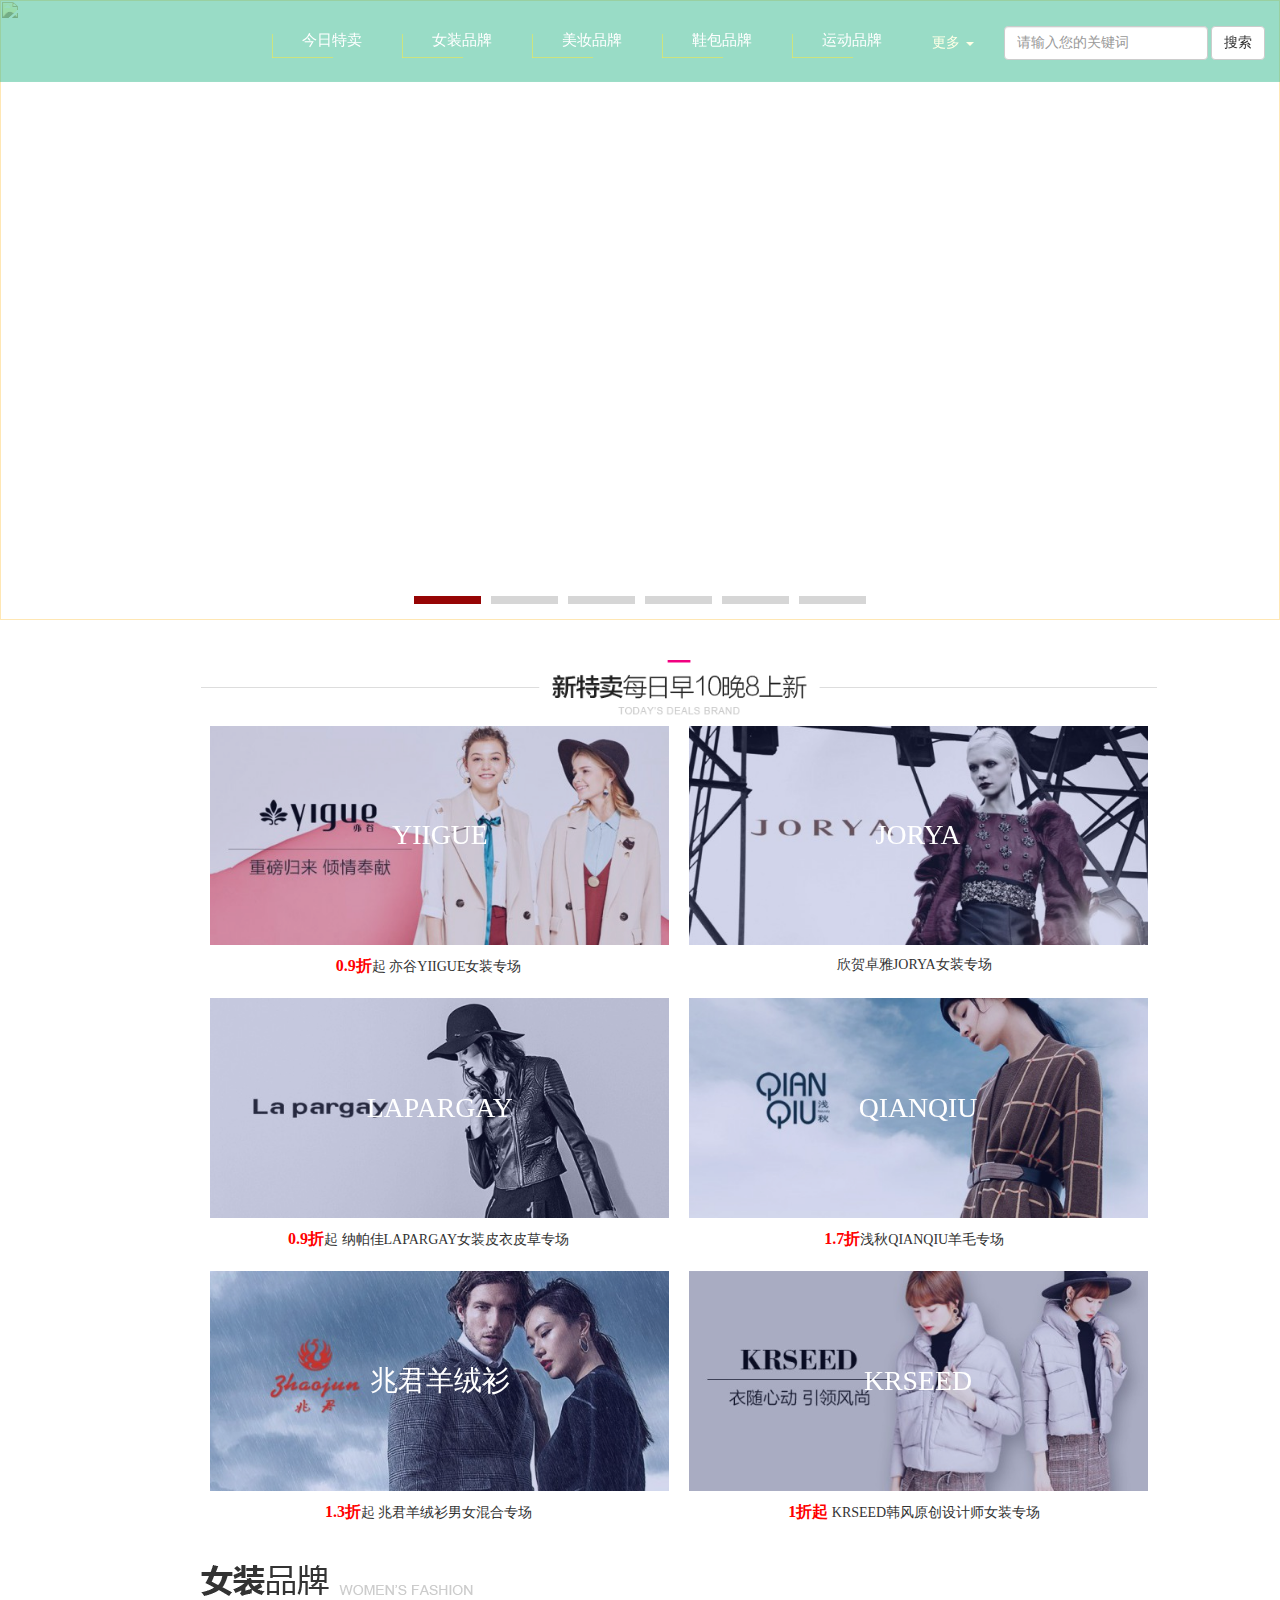
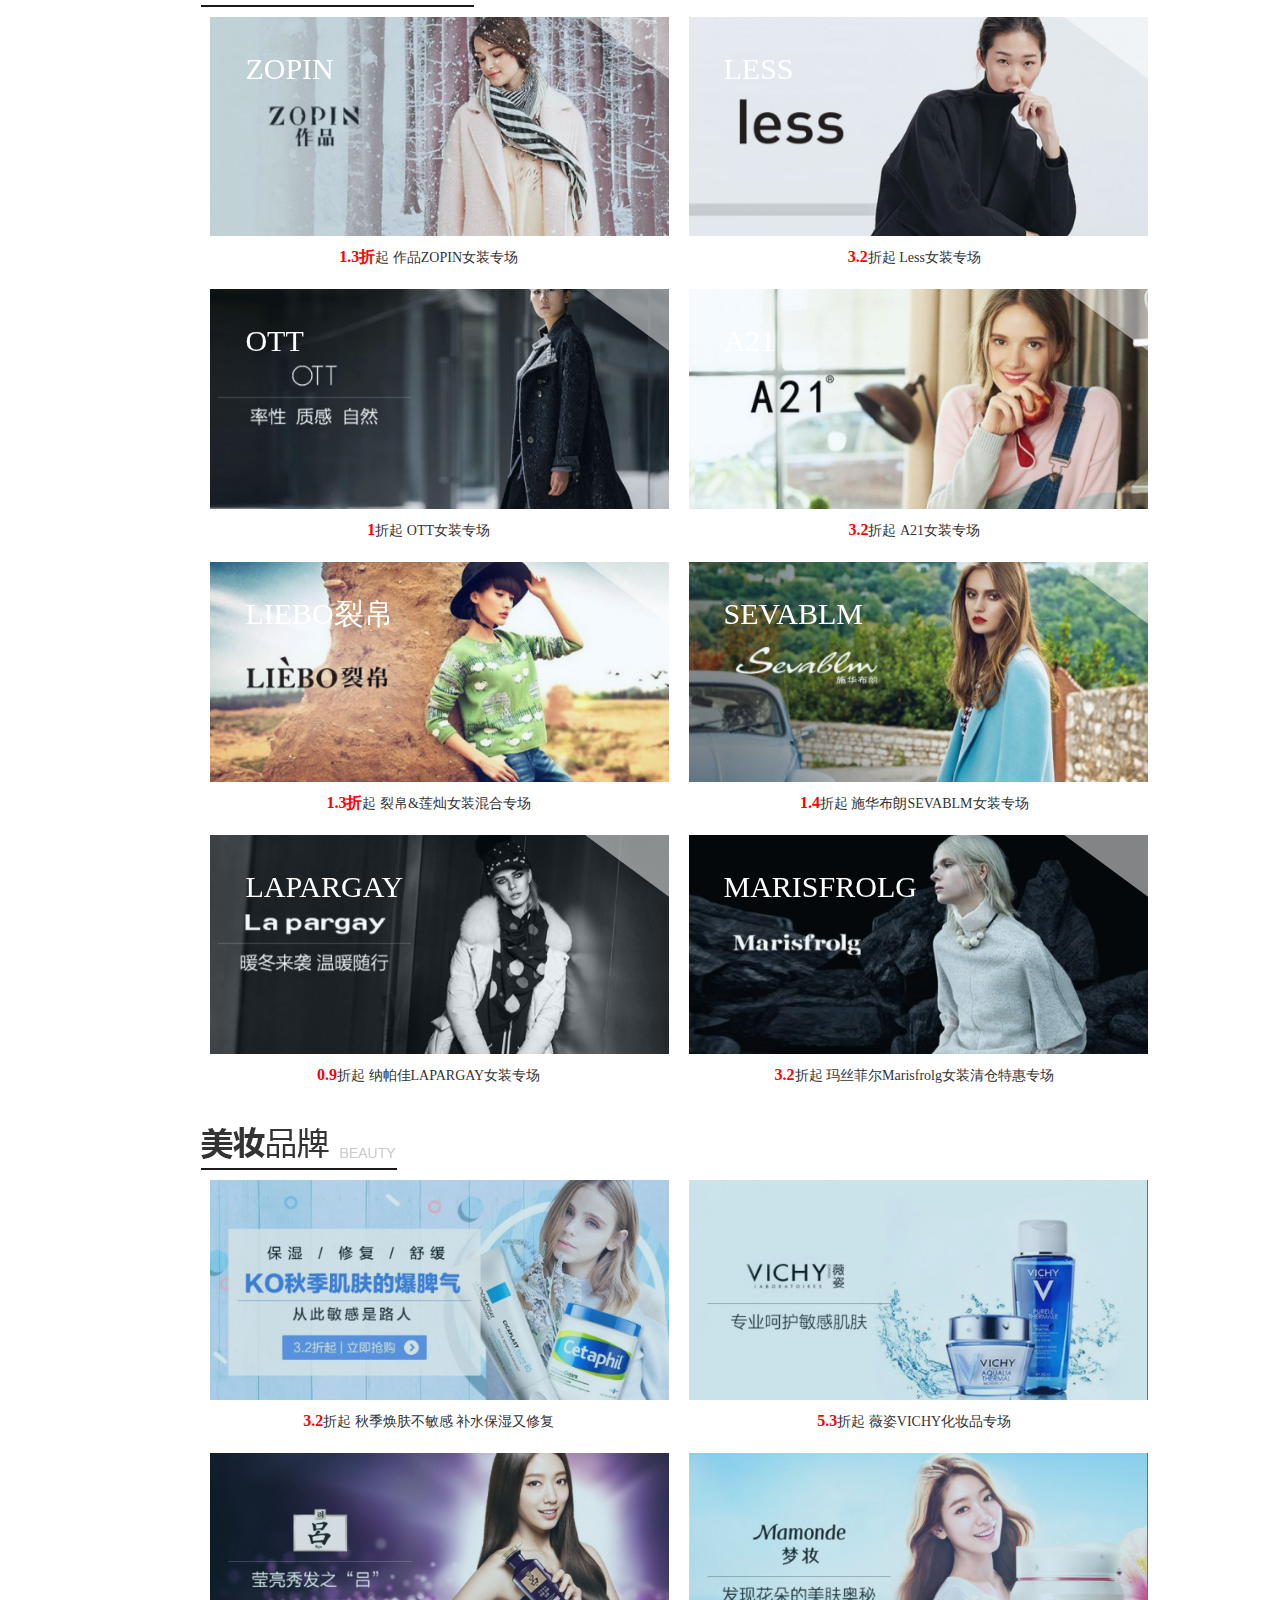
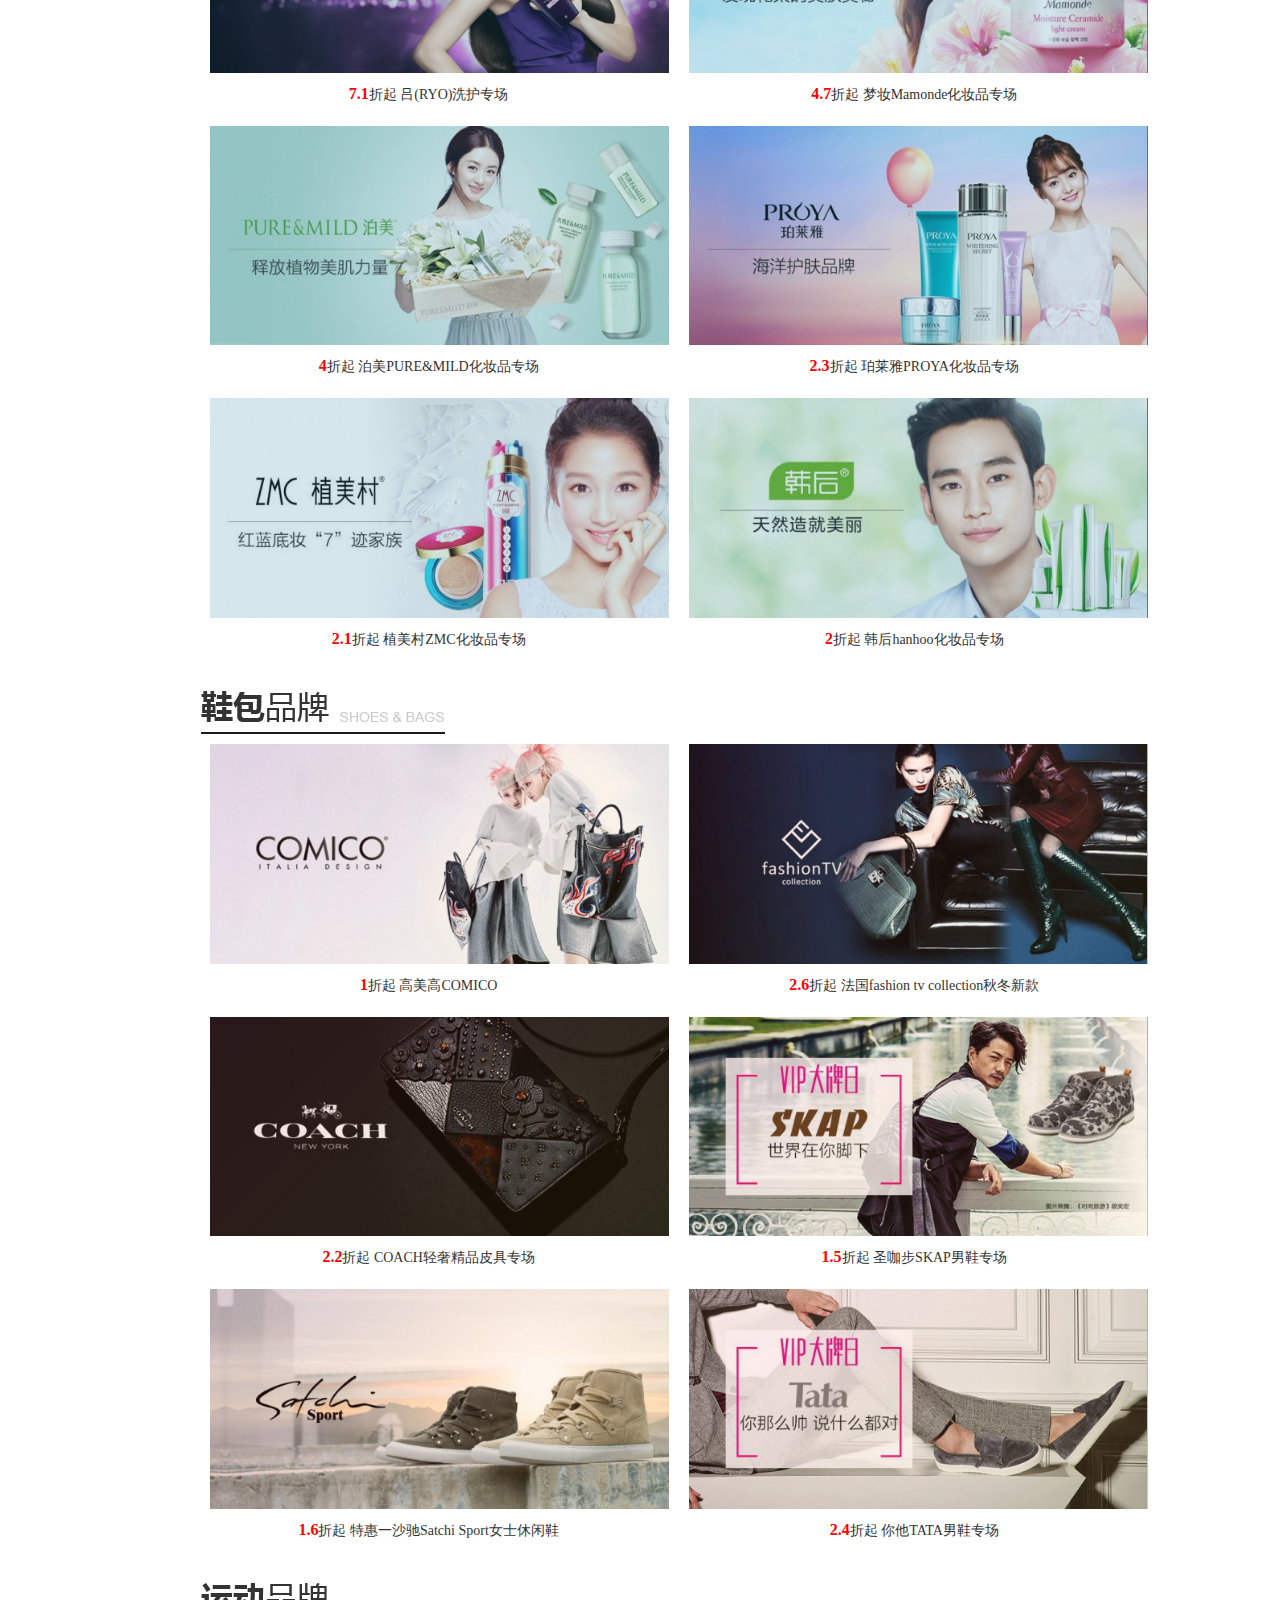
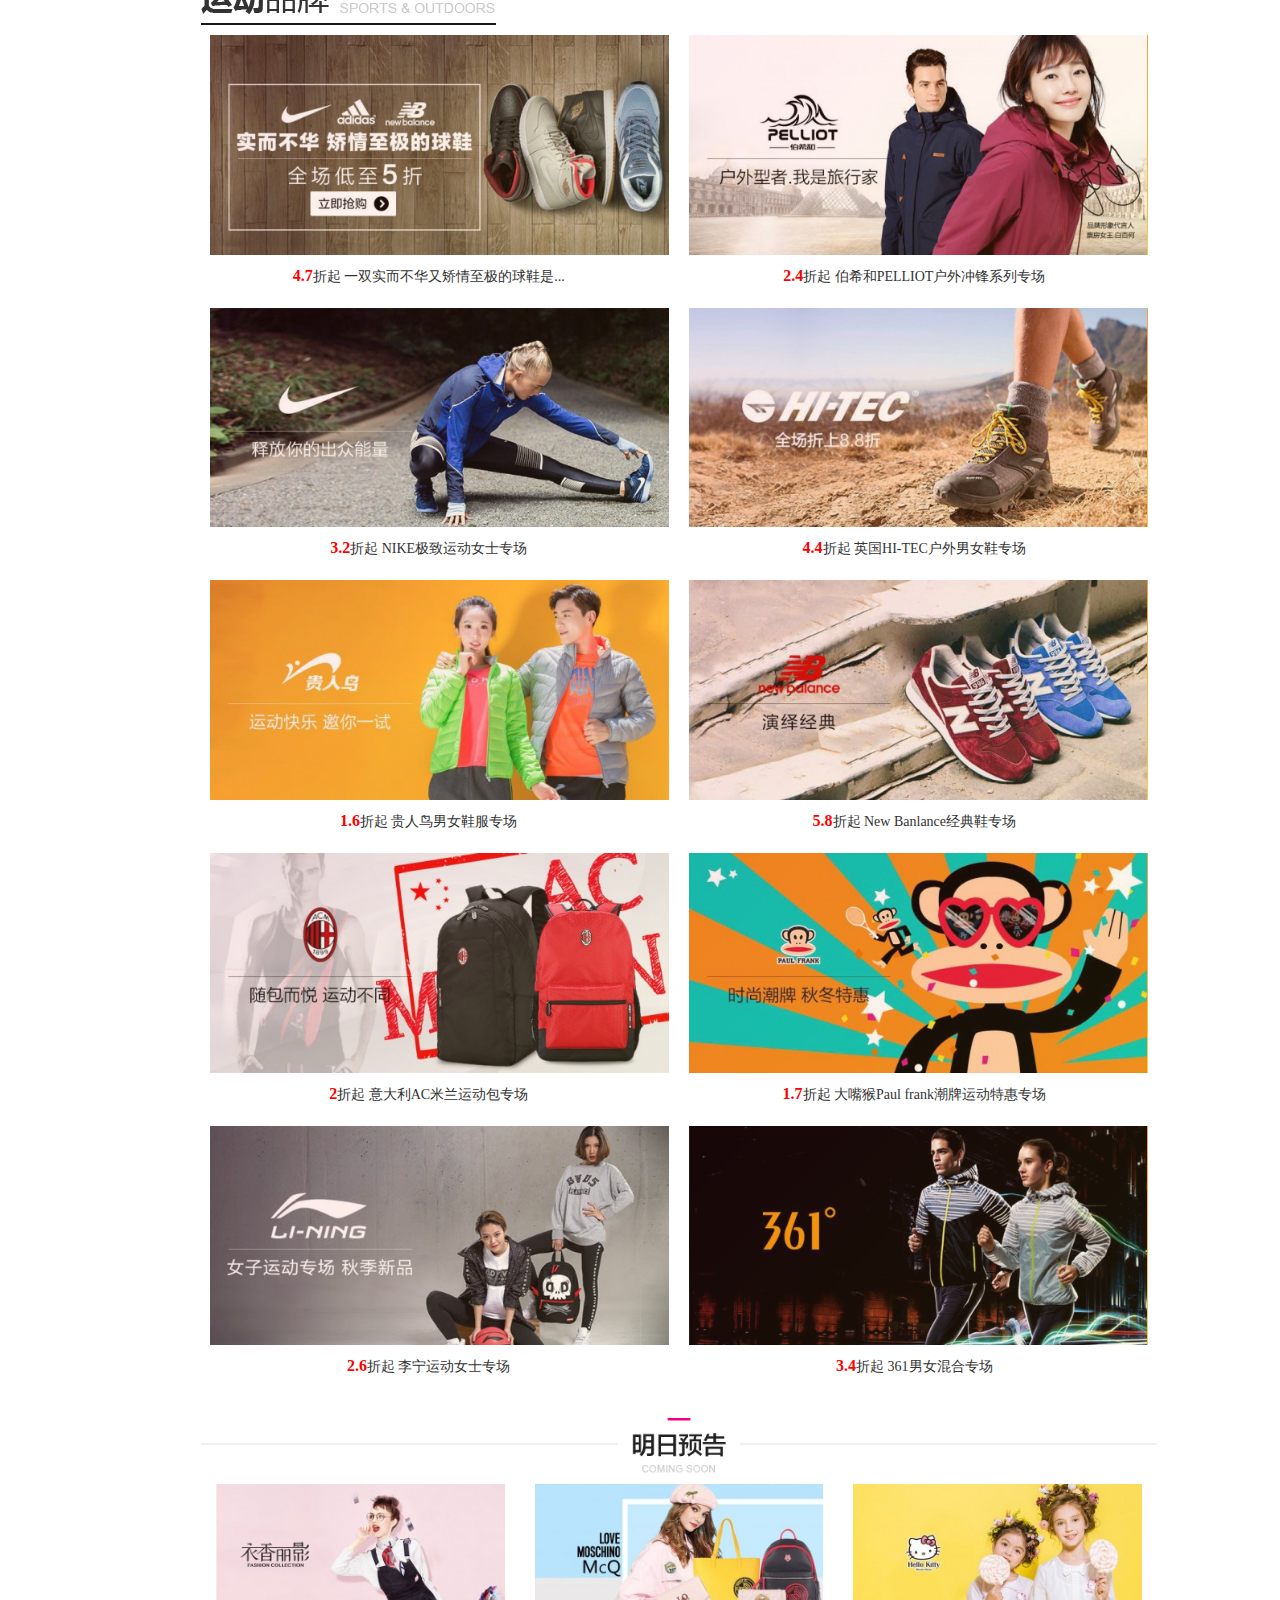
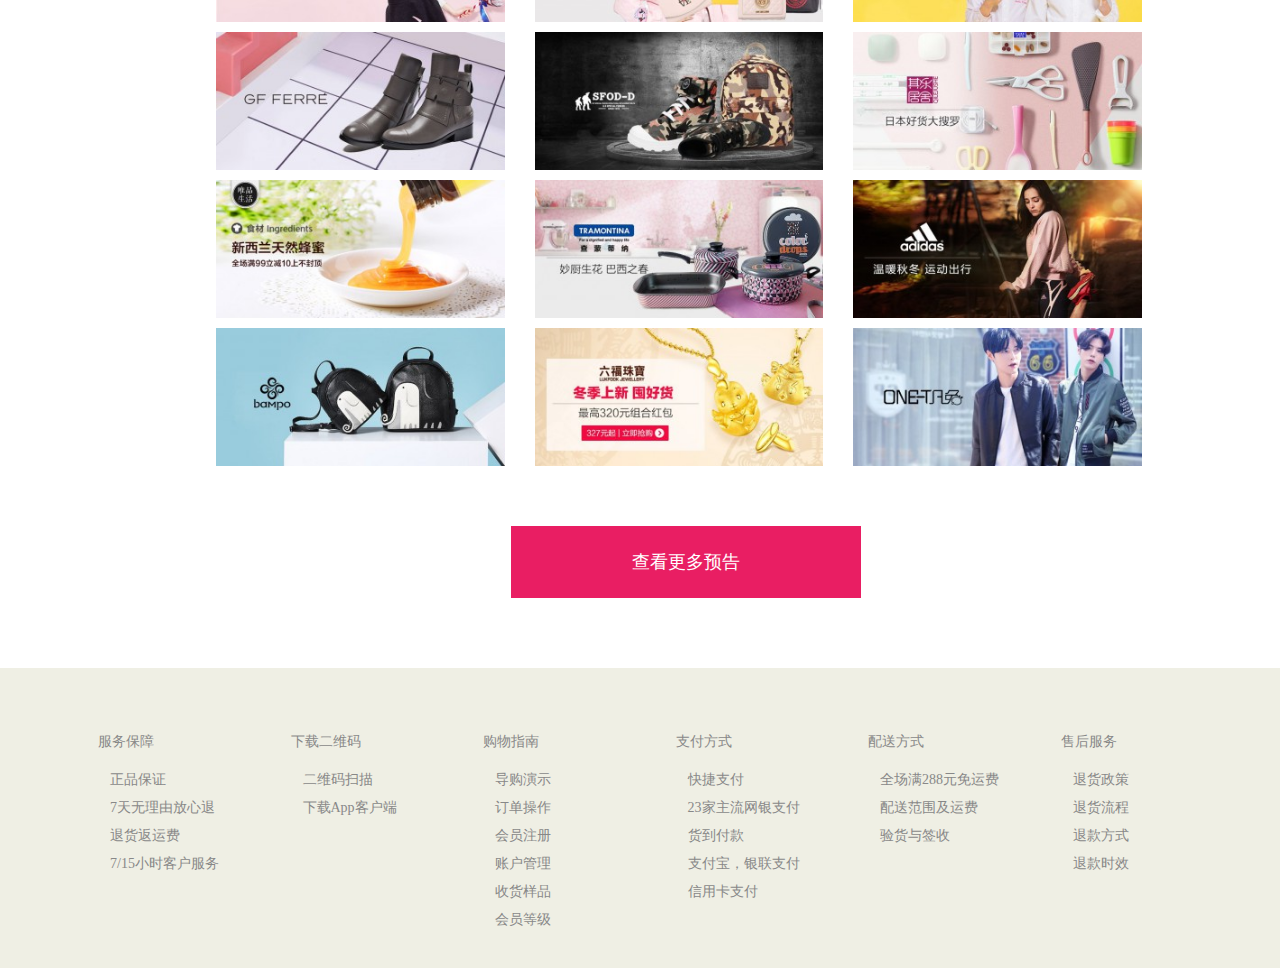
==== test/Sean-brand-shop/index.html @ 0013c396 "Add files via upload" ====
<!DOCTYPE html>
<html lang="en">
<head>
	<meta charset="UTF-8">
	<title>肖恩品牌潮店</title>
	<link rel="stylesheet" href="css/bootstrap.css">
	<link rel="stylesheet" href="css/swiper-3.3.1.min.css">
	<link rel="stylesheet" href="css/set2.css" />
	<link rel="stylesheet" href="css/index.css">
	<link rel="stylesheet" href="css/button.min.css">
	<link rel="stylesheet" href="css/main.css">
	<link rel="stylesheet" href="css/style.css">

</head>
<body>


<!-- ——————————————————————————————————————
                  nav
——————————————————————————————————————————— -->
<nav class="navbar navbar-default navbar-fixed-top" id="nav">
  <div class="container-fluid">
    <div class="navbar-header">
      <button type="button" class="navbar-toggle collapsed" data-toggle="collapse" data-target="#bs-example-navbar-collapse-1">
        <span class="sr-only">Toggle navigation</span>
        <span class="icon-bar"></span>
        <span class="icon-bar"></span>
        <span class="icon-bar"></span>
      </button>
      <a class="navbar-brand" href="#">
          <img src="img/logo.png" alt="">
      </a>
    </div>

    <div class="collapse navbar-collapse" id="bs-example-navbar-collapse-1">
    <form class="navbar-form navbar-right" role="search">
        <div class="form-group">
          <input type="text" class="form-control" placeholder="请输入您的关键词">
        </div>
        <button type="submit" class="btn btn-default">搜索</button>
      </form>
      
      <ul class="nav navbar-nav navbar-right">

        <li>
                <div class="svg-wrapper">
			      <svg height="40" width="120" xmlns="http://www.w3.org/2000/svg">
			        <rect id="shape" height="40" width="120" />
			        <div id="text">
			          <a href="#girl"><span class="spot"></span>女装品牌</a>
			        </div>
			      </svg>
			    </div>
        </li>

        <li>
              <div class="svg-wrapper">
			      <svg height="40" width="120" xmlns="http://www.w3.org/2000/svg">
			        <rect id="shape" height="40" width="120" />
			        <div id="text">
			          <a href="#hua"><span class="spot"></span>美妆品牌</a>
			        </div>
			      </svg>
			    </div>
        </li>

       
        <li>
              <div class="svg-wrapper">
			      <svg height="40" width="120" xmlns="http://www.w3.org/2000/svg">
			        <rect id="shape" height="40" width="120" />
			        <div id="text">
			          <a href="#shoe"><span class="spot"></span>鞋包品牌</a>
			        </div>
			      </svg>
			    </div>
        </li>

        <li>
            <div class="svg-wrapper">
		      <svg height="40" width="120" xmlns="http://www.w3.org/2000/svg">
		        <rect id="shape" height="40" width="120" />
		        <div id="text">
		          <a href="#sport"><span class="spot"></span>运动品牌</a>
		        </div>
		      </svg>
		    </div>
          
        </li>
         <li class="dropdown">
          <a href="#" class="dropdown-toggle" data-toggle="dropdown" role="button" aria-expanded="false">更多
           <span class="caret"></span>
          </a>


          <ul class="dropdown-menu" role="menu">
             <li>
               <div class="row">
               	<div class="col-md-4">
               	<a href="#"><img src="img/m03.jpg" alt=""></a>
               	女装</div>
               	<div class="col-md-4">
               	<a href="#"><img src="img/s03.jpg" alt=""></a>
               	鞋包</div>
               	<div class="col-md-4">
               	<a href="#"><img src="img/s3.jpg" alt=""></a>
               	配饰</div>
               </div>
               <div class="row">
               	<div class="col-md-4">
               	<a href="#"><img src="img/s4.jpg" alt=""></a>
               	运动</div>
               	<div class="col-md-4">
               	<a href="#"><img src="img/s5.jpg" alt=""></a>
               	汽车</div>
               	<div class="col-md-4">
               	<a href="#"><img src="img/s6.jpg" alt=""></a>
               	品牌代购</div>
               </div>       
             </li>
          </ul>
        </li>
      </ul>

      <ul class="nav navbar-nav navbar-right">
        <li>
           <div class="svg-wrapper">
		      <svg height="40" width="120" xmlns="http://www.w3.org/2000/svg">
		        <rect id="shape" height="40" width="120" />
		        <div id="text">
		          <a href="#new"><span class="spot"></span>今日特卖</a>
		        </div>
		      </svg>
		    </div>
        </li>
      </ul>
      
    </div>
  </div>
</nav>


<!-- ——————————————————————————————————————
                  banner
——————————————————————————————————————————— -->
<div class="banner">
    <div class="swiper-container">
        <div class="swiper-wrapper">
            <div class="swiper-slide">
                <a href="#"><img src="img/img01.png"></a>
            </div>
            <div class="swiper-slide">
                <a href="#"><img src="img/img09.png"></a>
            </div> 
            <div class="swiper-slide">
                <a href="#"><img src="img/img11.png"></a>
            </div>
             <div class="swiper-slide">
                <a href="#"><img src="img/img06.png"></a>
            </div> 
            <div class="swiper-slide">
                <a href="#"><img src="img/img07.png"></a>
            </div> 
            <div class="swiper-slide">
                <a href="#"><img src="img/img08.png"></a>
            </div>
           
        </div>
        <!-- Add Pagination -->
        <div class="swiper-pagination"></div>
    </div>
</div>

<div id="content">

<div class="row">
	<div class="col-md-2">
        <!-- 导航菜单 -->
		 <div id="menu">
		  <ul>
		   <li><img src="img/log0.jpg"></li>
		   <li>
		   <span>
 <!----------------------------------------------------------- -->

					<nav class="main_nav">
							<li><a class="cd-signin" href="#0">登录</a></li>
					</nav>

 <!----------------------------------------------------------- -->

                 </span>


		   </li>
		   <li><span>我的订单</span></li>
		   <li><span>我的收藏</span></li>
		   <li><span>客服服务</span></li>
		  </ul>
		 </div>
		 <!-- 导航菜单 -->

	</div>
<!-- ------------------------------- -->

<div class="cd-user-modal"> 
		<div class="cd-user-modal-container">
			<ul class="cd-switcher">
				<li><a href="#0">用户登录</a></li>
				<li><a href="#0">注册新用户</a></li>
			</ul>

			<div id="cd-login"> <!-- 登录表单 -->
				<form class="cd-form">
					<p class="fieldset">
						<label class="image-replace cd-username" for="signin-username">用户名</label>
						<input class="full-width has-padding has-border" id="signin-username" type="text" placeholder="输入用户名">
					</p>

					<p class="fieldset">
						<label class="image-replace cd-password" for="signin-password">密码</label>
						<input class="full-width has-padding has-border" id="signin-password" type="text"  placeholder="输入密码">
					</p>

					<p class="fieldset">
						<input type="checkbox" id="remember-me" checked>
						<label for="remember-me">记住登录状态</label>
					</p>

					<p class="fieldset">
						<input class="full-width2" type="submit" value="登 录">
					</p>
				</form>
			</div>

			<div id="cd-signup"> <!-- 注册表单 -->
				<form class="cd-form">
					<p class="fieldset">
						<label class="image-replace cd-username" for="signup-username">用户名</label>
						<input class="full-width has-padding has-border" id="signup-username" type="text" placeholder="输入用户名">
					</p>

					<p class="fieldset">
						<label class="image-replace cd-email" for="signup-email">邮箱</label>
						<input class="full-width has-padding has-border" id="signup-email" type="email" placeholder="输入mail">
					</p>

					<p class="fieldset">
						<label class="image-replace cd-password" for="signup-password">密码</label>
						<input class="full-width has-padding has-border" id="signup-password" type="text"  placeholder="输入密码">
					</p>

					<p class="fieldset">
						<input type="checkbox" id="accept-terms">
						<label for="accept-terms">我已阅读并同意 <a href="#0">用户协议</a></label>
					</p>

					<p class="fieldset">
						<input class="full-width2" type="submit" value="注册新用户">
					</p>
				</form>
			</div>

			<a href="#0" class="cd-close-form">关闭</a>
		</div>
	</div> 

<!-- ------------------------------------- -->



	<div class="col-md-9">

<!-- ——————————————————————————————————————
                  今日特卖
——————————————————————————————————————————— -->
<div class="new" id="new">

    <div class="row">
	    <img src="img/today_DDp.png">
	</div>



	<div class="row">        	
<div class="grid">
	<figure class="effect-hera">
		<a href=""><img src="img/n01.jpg"/></a>
		<figcaption>
			<h2>YIIGUE</h2>
			<p>
				<a href="#"><i>收藏店铺</i></a>
			</p>
		</figcaption>
	</figure>
	<figure class="effect-hera">
		<a href=""><img src="img/n02.jpg"/></a>
		<figcaption>
			<h2>JORYA</h2>
			<p>
				<a href="#"><i>收藏店铺</i></a>
				
			</p>
		</figcaption>			
	</figure>
	<div class="row">
		<div class="col-md-6">
           <p><span>0.9折</span>起 亦谷YIIGUE女装专场</p>
		</div>
		<div class="col-md-6">
		   <p>欣贺卓雅JORYA女装专场</p>
		</div>
	</div>
</div>
    </div>


	<div class="row">        	
<div class="grid">
	<figure class="effect-hera">
		<a href=""><img src="img/n03.jpg"/></a>
		<figcaption>
			<h2>LAPARGAY</h2>
			<p>
				<a href="#"><i>收藏店铺</i></a>
			</p>
		</figcaption>
	</figure>
	<figure class="effect-hera">
		<a href=""><img src="img/n04.jpg"/></a>
		<figcaption>
			<h2>QIANQIU</h2>
			<p>
				<a href="#"><i>收藏店铺</i></a>
				
			</p>
		</figcaption>			
	</figure>
	<div class="row">
		<div class="col-md-6">
           <p><span>0.9折</span>起 
           纳帕佳LAPARGAY女装皮衣皮草专场</p>
		</div>
		<div class="col-md-6">
		   <p><span>1.7折</span>浅秋QIANQIU羊毛专场</p>
		</div>
	</div>
</div>
    </div>


	<div class="row">        	
<div class="grid">
	<figure class="effect-hera">
		<a href=""><img src="img/n05.jpg"/></a>
		<figcaption>
			<h2>兆君羊绒衫</h2>
			<p>
				<a href="#"><i>收藏店铺</i></a>
			</p>
		</figcaption>
	</figure>
	<figure class="effect-hera">
		<a href=""><img src="img/n06.jpg"/></a>
		<figcaption>
			<h2>KRSEED</h2>
			<p>
				<a href="#"><i>收藏店铺</i></a>
				
			</p>
		</figcaption>			
	</figure>
	<div class="row">
		<div class="col-md-6">
           <p><span>1.3折</span>起 兆君羊绒衫男女混合专场</p>
		</div>
		<div class="col-md-6">
		   <p><span>1折起</span>
		   KRSEED韩风原创设计师女装专场
		   </p>
		</div>
	</div>
</div>
    </div>


 </div>

<!-- ——————————————————————————————————————
                  女装品牌
——————————————————————————————————————————— -->
<div class="girl" id="girl">

    <div class="row">
	    <img src="img/woman_2ad.png">
	</div>


<div class="row">
<div class="grid">
	<figure class="effect-apollo">
		<a href=""><img src="img/g01.jpg" alt="img18"/></a>
		<figcaption>
			<h2>ZOPIN</h2>
			<p>Apollo's last game of pool drangw gruop <a href="#">收藏品牌</a></p>
		</figcaption>			
	</figure>

	<figure class="effect-apollo">
		<a href=""><img src="img/g02.jpg" alt="img22"/></a>
		<figcaption>
			<h2>Less</h2>
			<p>Apollo's last game of pool dranger gruop <a href="#">收藏品牌</a></p>
		</figcaption>			
	</figure>

	<div class="row">
		<div class="col-md-6">
           <p><span>1.3折</span>起 
           作品ZOPIN女装专场</p>
		</div>
		<div class="col-md-6">
		   <p><span>3.2</span>折起
		  Less女装专场
		   </p>
		</div>
	</div>
</div>

</div>


<div class="row">
<div class="grid">
	<figure class="effect-apollo">
		<a href=""><img src="img/g03.jpg" alt="img18"/></a>
		<figcaption>
			<h2>OTT</h2>
			<p>Apollo's last game of pool drangw gruop <a href="#">收藏品牌</a></p>
		</figcaption>			
	</figure>

	<figure class="effect-apollo">
		<a href=""><img src="img/g04.jpg" alt="img22"/></a>
		<figcaption>
			<h2>A21</h2>
			<p>Apollo's last game of pool dranger gruop <a href="#">收藏品牌</a></p>
		</figcaption>			
	</figure>

	<div class="row">
		<div class="col-md-6">
           <p><span>1</span>折起 
           OTT女装专场</p>
		</div>
		<div class="col-md-6">
		   <p><span>3.2</span>折起
		  A21女装专场
		   </p>
		</div>
	</div>
</div>

</div>

<div class="row">
<div class="grid">
	<figure class="effect-apollo">
		<a href=""><img src="img/g05.jpg" alt="img18"/></a>
		<figcaption>
			<h2>LIEBO裂帛</h2>
			<p>Apollo's last game of pool drangw gruop <a href="#">收藏品牌</a></p>
		</figcaption>			
	</figure>

	<figure class="effect-apollo">
		<a href=""><img src="img/g06.jpg" alt="img22"/></a>
		<figcaption>
			<h2>SEVABLM</h2>
			<p>Apollo's last game of pool dranger gruop <a href="#">收藏品牌</a></p>
		</figcaption>			
	</figure>

	<div class="row">
		<div class="col-md-6">
           <p><span>1.3折</span>起 
           裂帛&莲灿女装混合专场</p>
		</div>
		<div class="col-md-6">
		   <p><span>1.4</span>折起
		 施华布朗SEVABLM女装专场
		   </p>
		</div>
	</div>
</div>

</div>


<div class="row">
<div class="grid">
	<figure class="effect-apollo">
		<a href=""><img src="img/g07.jpg" alt="img18"/></a>
		<figcaption>
			<h2>LAPARGAY</h2>
			<p>Apollo's last game of pool drangw gruop <a href="#">收藏品牌</a></p>
		</figcaption>			
	</figure>

	<figure class="effect-apollo">
		<a href=""><img src="img/g08.jpg" alt="img22"/></a>
		<figcaption>
			<h2>Marisfrolg</h2>
			<p>Apollo's last game of pool dranger gruop <a href="#">收藏品牌</a></p>
		</figcaption>			
	</figure>

	<div class="row">
		<div class="col-md-6">
           <p><span>0.9</span>折起 
           纳帕佳LAPARGAY女装专场</p>
		</div>
		<div class="col-md-6">
		   <p><span>3.2</span>折起
		   玛丝菲尔Marisfrolg女装清仓特惠专场
		   </p>
		</div>
	</div>
</div>

</div>


</div>


<!-- ——————————————————————————————————————
                  美妆品牌
——————————————————————————————————————————— -->
<div class="hua" id="hua">

    <div class="row">
	    <img src="img/beauty_wrf.png">
	</div>

<div class="row">
<div class="grid">
	<figure class="effect-winston">
		<img src="img/h01.jpg" alt="img30"/>
		<figcaption>
			<h2>收藏 <span>店铺</span></h2>
			
		</figcaption>			
	</figure>

	<figure class="effect-winston">
		<img src="img/h02.jpg" alt="img01"/>
		<figcaption>
			<h2>收藏 <span>店铺</span></h2>
			
		</figcaption>			
	</figure>

	<div class="row">
		<div class="col-md-6">
           <p><span>3.2</span>折起 
          秋季焕肤不敏感 补水保湿又修复</p>
		</div>
		<div class="col-md-6">
		   <p><span>5.3</span>折起
		   薇姿VICHY化妆品专场
		   </p>
		</div>
	</div>

</div>

</div>


<div class="row">
<div class="grid">
	<figure class="effect-winston">
		<img src="img/h03.jpg" alt="img30"/>
		<figcaption>
			<h2>收藏 <span>店铺</span></h2>
			
		</figcaption>			
	</figure>

	<figure class="effect-winston">
		<img src="img/h04.jpg" alt="img01"/>
		<figcaption>
			<h2>收藏 <span>店铺</span></h2>
			
		</figcaption>			
	</figure>

	<div class="row">
		<div class="col-md-6">
           <p><span>7.1</span>折起 
          吕(RYO)洗护专场</p>
		</div>
		<div class="col-md-6">
		   <p><span>4.7</span>折起
		   梦妆Mamonde化妆品专场
		   </p>
		</div>
	</div>

</div>

</div>



<div class="row">
<div class="grid">
	<figure class="effect-winston">
		<img src="img/h05.jpg" alt="img30"/>
		<figcaption>
			<h2>收藏 <span>店铺</span></h2>
			
		</figcaption>			
	</figure>

	<figure class="effect-winston">
		<img src="img/h06.jpg" alt="img01"/>
		<figcaption>
			<h2>收藏 <span>店铺</span></h2>
			
		</figcaption>			
	</figure>

	<div class="row">
		<div class="col-md-6">
           <p><span>4</span>折起 
          泊美PURE&MILD化妆品专场</p>
		</div>
		<div class="col-md-6">
		   <p><span>2.3</span>折起
		   珀莱雅PROYA化妆品专场
		   </p>
		</div>
	</div>

</div>

</div>



<div class="row">
<div class="grid">
	<figure class="effect-winston">
		<img src="img/h07.jpg" alt="img30"/>
		<figcaption>
			<h2>收藏 <span>店铺</span></h2>
			
		</figcaption>			
	</figure>

	<figure class="effect-winston">
		<img src="img/h08.jpg" alt="img01"/>
		<figcaption>
			<h2>收藏 <span>店铺</span></h2>
			
		</figcaption>			
	</figure>

	<div class="row">
		<div class="col-md-6">
           <p><span>2.1</span>折起 
         植美村ZMC化妆品专场</p>
		</div>
		<div class="col-md-6">
		   <p><span>2</span>折起
		   韩后hanhoo化妆品专场
		   </p>
		</div>
	</div>

</div>

</div>


</div>

<!-- ——————————————————————————————————————
                  鞋包品牌
——————————————————————————————————————————— -->
<div class="shoe" id="shoe">

<div class="row">
<img src="img/shoe.png">
</div>

<div class="row">
<div class="grid">
	<figure class="effect-jazz">
		<img src="img/s01.jpg"/>
		<figcaption>
			<h2>收藏 <span>店铺</span></h2>
		</figcaption>			
	</figure>

	<figure class="effect-jazz">
		<img src="img/s02.jpg"/>
		<figcaption>
			<h2>收藏 <span>店铺</span></h2>
		</figcaption>			
	</figure>

	<div class="row">
		<div class="col-md-6">
           <p><span>1</span>折起 
         高美高COMICO</p>
		</div>
		<div class="col-md-6">
		   <p><span>2.6</span>折起
		   法国fashion tv collection秋冬新款
		   </p>
		</div>
	</div>
</div>
</div>

<div class="row">
<div class="grid">
	<figure class="effect-jazz">
		<img src="img/s03.jpg"/>
		<figcaption>
			<h2>收藏 <span>店铺</span></h2>
		</figcaption>			
	</figure>

	<figure class="effect-jazz">
		<img src="img/s04.jpg"/>
		<figcaption>
			<h2>收藏 <span>店铺</span></h2>
		</figcaption>			
	</figure>

	<div class="row">
		<div class="col-md-6">
           <p><span>2.2</span>折起 
         COACH轻奢精品皮具专场</p>
		</div>
		<div class="col-md-6">
		   <p><span>1.5</span>折起
		  圣咖步SKAP男鞋专场
		   </p>
		</div>
	</div>
</div>
</div>


<div class="row">
<div class="grid">
	<figure class="effect-jazz">
		<img src="img/s05.jpg"/>
		<figcaption>
			<h2>收藏 <span>店铺</span></h2>
		</figcaption>			
	</figure>

	<figure class="effect-jazz">
		<img src="img/s06.jpg"/>
		<figcaption>
			<h2>收藏 <span>店铺</span></h2>
		</figcaption>			
	</figure>

	<div class="row">
		<div class="col-md-6">
           <p><span>1.6</span>折起 
         特惠一沙驰Satchi Sport女士休闲鞋</p>
		</div>
		<div class="col-md-6">
		   <p><span>2.4</span>折起
		  你他TATA男鞋专场
		   </p>
		</div>
	</div>
</div>
</div>

</div>


<!-- ——————————————————————————————————————
                  运动品牌
——————————————————————————————————————————— -->
<div class="sport" id="sport">

<div class="row">
<img src="img/sport.png" alt="">
</div>

<div class="row">
<div class="grid">
	<figure class="effect-jazz">
		<img src="img/y01.jpg"/>
		<figcaption>
		</figcaption>			
	</figure>

	<figure class="effect-jazz">
		<img src="img/y02.jpg"/>
		<figcaption>
		</figcaption>			
	</figure>

	<div class="row">
		<div class="col-md-6">
           <p><span>4.7</span>折起 
         一双实而不华又矫情至极的球鞋是...</p>
		</div>
		<div class="col-md-6">
		   <p><span>2.4</span>折起
		  伯希和PELLIOT户外冲锋系列专场
		   </p>
		</div>
	</div>
</div>
</div>

<div class="row">
<div class="grid">
	<figure class="effect-jazz">
		<img src="img/y03.jpg"/>
		<figcaption>
		</figcaption>			
	</figure>

	<figure class="effect-jazz">
		<img src="img/y04.jpg"/>
		<figcaption>
		</figcaption>			
	</figure>

	<div class="row">
		<div class="col-md-6">
           <p><span>3.2</span>折起 
         NIKE极致运动女士专场</p>
		</div>
		<div class="col-md-6">
		   <p><span>4.4</span>折起
		  英国HI-TEC户外男女鞋专场
		   </p>
		</div>
	</div>
</div>
</div>

<div class="row">
<div class="grid">
	<figure class="effect-jazz">
		<img src="img/y05.jpg"/>
		<figcaption>
		</figcaption>			
	</figure>

	<figure class="effect-jazz">
		<img src="img/y06.jpg"/>
		<figcaption>
		</figcaption>			
	</figure>

	<div class="row">
		<div class="col-md-6">
           <p><span>1.6</span>折起 
         贵人鸟男女鞋服专场</p>
		</div>
		<div class="col-md-6">
		   <p><span>5.8</span>折起
		  New Banlance经典鞋专场
		   </p>
		</div>
	</div>
</div>
</div>

<div class="row">
<div class="grid">
	<figure class="effect-jazz">
		<img src="img/y07.jpg"/>
		<figcaption>
		</figcaption>			
	</figure>

	<figure class="effect-jazz">
		<img src="img/y08.jpg"/>
		<figcaption>
		</figcaption>			
	</figure>

	<div class="row">
		<div class="col-md-6">
           <p><span>2</span>折起 
         意大利AC米兰运动包专场</p>
		</div>
		<div class="col-md-6">
		   <p><span>1.7</span>折起
		  大嘴猴Paul frank潮牌运动特惠专场
		   </p>
		</div>
	</div>
</div>
</div>

<div class="row">
<div class="grid">
	<figure class="effect-jazz">
		<img src="img/y09.jpg"/>
		<figcaption>
		</figcaption>			
	</figure>

	<figure class="effect-jazz">
		<img src="img/y10.jpg"/>
		<figcaption>
		</figcaption>			
	</figure>

	<div class="row">
		<div class="col-md-6">
           <p><span>2.6</span>折起 
         李宁运动女士专场</p>
		</div>
		<div class="col-md-6">
		   <p><span>3.4</span>折起
		  361男女混合专场
		   </p>
		</div>
	</div>

</div>
</div>
</div>


<!-- ——————————————————————————————————————
                  明日预告
——————————————————————————————————————————— -->
<div class="tomorrow" id="tomorrow">

<div class="row">
 <img src="img/tomorrow.png">
</div>

<div class="row">
	<div class="col-md-4">
     <a href="">

     <img src="img/m01.jpg" alt="">

     </a>
	</div>
	<div class="col-md-4">

     <img src="img/m02.jpg" alt="">

	</div>
	<div class="col-md-4">
        
     <img src="img/m03.jpg" alt="">
        
	</div>
</div>

<div class="row">
	<div class="col-md-4">
     <a href="">

     <img src="img/m04.jpg" alt="">

     </a>
	</div>
	<div class="col-md-4">

     <img src="img/m05.jpg" alt="">

	</div>
	<div class="col-md-4">
        
     <img src="img/m06.jpg" alt="">
        
	</div>
</div>

<div class="row">
	<div class="col-md-4">
     <a href="">

     <img src="img/m07.jpg" alt="">

     </a>
	</div>
	<div class="col-md-4">

     <img src="img/m08.jpg" alt="">

	</div>
	<div class="col-md-4">
        
     <img src="img/m09.jpg" alt="">
        
	</div>
</div>
<div class="row">
	<div class="col-md-4">
     <a href="">

     <img src="img/m10.jpg" alt="">

     </a>
	</div>
	<div class="col-md-4">

     <img src="img/m11.jpg" alt="">

	</div>
	<div class="col-md-4">
        
     <img src="img/m12.jpg" alt="">
        
	</div>
</div>
</div>



<div class="after">
  
  <a href="#" class="btn btn-primary btn-lg">查看更多预告</a>

</div>


</div>
<div class="col-md-1"></div>
</div>

<div class="footer" id="footer">
<div class="container">
<div class="row">
	<div class="col-md-2">
        <p>服务保障</p>
        <ul>
        	<li><a href="">正品保证</a></li>
        	<li><a href="">7天无理由放心退</a></li>
        	<li><a href="">退货返运费</a></li>
        	<li><a href="">7/15小时客户服务</a></li>
        </ul>
	</div>
    <div class="col-md-2">
	<p>下载二维码</p>
        <ul>
        	<li><a href="">二维码扫描</a></li>
        	<li><a href="">下载App客户端</a></li>
        </ul>

	</div>
	<div class="col-md-2">
	<p>购物指南</p>
        <ul>
        	<li><a href="">导购演示</a></li>
        	<li><a href="">订单操作</a></li>
        	<li><a href="">会员注册</a></li>
        	<li><a href="">账户管理</a></li>
        	<li><a href="">收货样品</a></li>
        	<li><a href="">会员等级</a></li>
        </ul>
	</div>
	<div class="col-md-2">
	<p>支付方式</p>
        <ul>
        	<li><a href="">快捷支付</a></li>
        	<li><a href="">23家主流网银支付</a></li>
        	<li><a href="">货到付款</a></li>
        	<li><a href="">支付宝，银联支付</a></li>
        	<li><a href="">信用卡支付</a></li>
        </ul>

	</div>

		<div class="col-md-2">

	<p>配送方式</p>
        <ul>
        	<li><a href="">全场满288元免运费</a></li>
        	<li><a href="">配送范围及运费</a></li>
        	<li><a href="">验货与签收</a></li>
        	
        </ul>

	</div>
	<div class="col-md-2">
	<p>售后服务</p>
        <ul>
        	<li><a href="">退货政策</a></li>
        	<li><a href="">退货流程</a></li>
        	<li><a href="">退款方式</a></li>
        	<li><a href="">退款时效</a></li>
        </ul>

	</div>
	
</div>
</div>
</div>








<script src="js/jquery.min.js"></script> 
<script src="js/bootstrap.min.js"></script>
<script src="js/jquery.singlePageNav.min.js"></script>
<script src="js/swiper-3.3.1.jquery.min.js"></script>
<script src="js/pace.js"></script>
<script src="js/main.js"></script>
<script src="js/index.js"></script>
</body>
</html>
---- test/Sean-brand-shop/css/set2.css ----
.grid {
	position: relative;
	clear: both;
	margin: 0 auto;
	padding: 1em 0 4em;
	max-width: 1000px;
	list-style: none;
	text-align: center;
}

/* Common style */
.grid figure {
	position: relative;
	float: left;
	overflow: hidden;
	margin: 10px 1%;
	min-width: 320px;
	max-width: 480px;
	max-height: 360px;
	width: 48%;
	height: auto;
	background: #3085a3;
	text-align: center;
	cursor: pointer;
}

.grid figure img {
	position: relative;
	display: block;
	min-height: 100%;
	max-width: 100%;
	opacity: 0.8;
}

.grid figure figcaption {
	padding: 2em;
	color: #fff;
	text-transform: uppercase;
	font-size: 1.25em;
	-webkit-backface-visibility: hidden;
	backface-visibility: hidden;
}

.grid figure figcaption::before,
.grid figure figcaption::after {
	pointer-events: none;
}

.grid figure figcaption,
.grid figure figcaption > a {
	position: absolute;
	top: 0;
	left: 0;
	width: 100%;
	height: 100%;
}

/* Anchor will cover the whole item by default */
/* For some effects it will show as a button */
.grid figure figcaption > a {
	z-index: 1000;
	text-indent: 200%;
	white-space: nowrap;
	font-size: 0;
	opacity: 0;
}

.grid figure h2 {
	word-spacing: -0.15em;
	font-weight: 300;
}

.grid figure h2 span {
	font-weight: 800;
}

.grid figure h2,
.grid figure p {
	margin: 0;
}

.grid figure p {
	letter-spacing: 1px;
	font-size: 68.5%;
}


/*-----------------*/
/***** Goliath *****/
/*-----------------*/

figure.effect-goliath {
	background: #df4e4e;
}

figure.effect-goliath img,
figure.effect-goliath h2 {
	-webkit-transition: -webkit-transform 0.35s;
	transition: transform 0.35s;
}

figure.effect-goliath img {
	-webkit-backface-visibility: hidden;
	backface-visibility: hidden;
}

figure.effect-goliath h2,
figure.effect-goliath p {
	position: absolute;
	bottom: 0;
	left: 0;
	padding: 30px;
}

figure.effect-goliath p {
	text-transform: none;
	font-size: 90%;
	opacity: 0;
	-webkit-transition: opacity 0.35s, -webkit-transform 0.35s;
	transition: opacity 0.35s, transform 0.35s;
	-webkit-transform: translate3d(0,50px,0);
	transform: translate3d(0,50px,0);
}

figure.effect-goliath:hover img {
	-webkit-transform: translate3d(0,-80px,0);
	transform: translate3d(0,-80px,0);
}

figure.effect-goliath:hover h2 {
	-webkit-transform: translate3d(0,-100px,0);
	transform: translate3d(0,-100px,0);
}

figure.effect-goliath:hover p {
	opacity: 1;
	-webkit-transform: translate3d(0,0,0);
	transform: translate3d(0,0,0);
}

/*/*-----------------*/
/***** Hera *****/
/*-----------------*/

figure.effect-hera {
	background: #303fa9;
}

figure.effect-hera h2 {
	font-size: 158.75%;
}

figure.effect-hera h2,
figure.effect-hera p {
	position: absolute;
	top: 50%;
	left: 50%;
	-webkit-transition: opacity 0.35s, -webkit-transform 0.35s;
	transition: opacity 0.35s, transform 0.35s;
	-webkit-transform: translate3d(-50%,-50%,0);
	transform: translate3d(-50%,-50%,0);
	-webkit-transform-origin: 50%;
	transform-origin: 50%;
}

figure.effect-hera figcaption::before {
	position: absolute;
	top: 50%;
	left: 50%;
	width: 150px;
	height: 150px;
	border: 2px solid #fff;
	content: '';
	opacity: 0;
	-webkit-transition: opacity 0.35s, -webkit-transform 0.35s;
	transition: opacity 0.35s, transform 0.35s;
	-webkit-transform: translate3d(-50%,-50%,0) rotate3d(0,0,1,-45deg) scale3d(0,0,1);
	transform: translate3d(-50%,-50%,0) rotate3d(0,0,1,-45deg) scale3d(0,0,1);
	-webkit-transform-origin: 50%;
	transform-origin: 50%;
}

figure.effect-hera p {
	width: 100px;
	text-transform: none;
	font-size: 121%;
	line-height: 2;
}

figure.effect-hera p a {
	color: #fff;
}

figure.effect-hera p a:hover,
figure.effect-hera p a:focus {
	opacity: 0.6;
}

figure.effect-hera p a i {
	opacity: 0;
	-webkit-transition: opacity 0.35s, -webkit-transform 0.35s;
	transition: opacity 0.35s, transform 0.35s;
}

figure.effect-hera p a:first-child i {
	-webkit-transform: translate3d(-60px,-60px,0);
	transform: translate3d(-60px,-60px,0);
}

figure.effect-hera p a:nth-child(2) i {
	-webkit-transform: translate3d(60px,-60px,0);
	transform: translate3d(60px,-60px,0);
}

figure.effect-hera p a:nth-child(3) i {
	-webkit-transform: translate3d(-60px,60px,0);
	transform: translate3d(-60px,60px,0);
}

figure.effect-hera p a:nth-child(4) i {
	-webkit-transform: translate3d(60px,60px,0);
	transform: translate3d(60px,60px,0);
}

figure.effect-hera:hover figcaption::before {
	opacity: 1;
	-webkit-transform: translate3d(-50%,-50%,0) rotate3d(0,0,1,-45deg) scale3d(1,1,1);
	transform: translate3d(-50%,-50%,0) rotate3d(0,0,1,-45deg) scale3d(1,1,1);
}

figure.effect-hera:hover h2 {
	opacity: 0;
	-webkit-transform: translate3d(-50%,-50%,0) scale3d(0.8,0.8,1);
	transform: translate3d(-50%,-50%,0) scale3d(0.8,0.8,1);
}

figure.effect-hera:hover p i{
	-webkit-transform: translate3d(0,0,0);
	transform: translate3d(0,0,0); /* just because it's stronger than nth-child */
	opacity: 1;
}
*/
/*-----------------*/
/***** Winston *****/
/*-----------------*/

figure.effect-winston {
	background: #162633;
	text-align: left;
}

figure.effect-winston img {
	-webkit-transition: opacity 0.45s;
	transition: opacity 0.45s;
	-webkit-backface-visibility: hidden;
	backface-visibility: hidden;
}

figure.effect-winston figcaption::before {
	position: absolute;
	top: 0;
	left: 0;
	width: 100%;
	height: 100%;
	background: url(../img/triangle.svg) no-repeat center center;
	background-size: 100% 100%;
	content: '';
	-webkit-transition: opacity 0.45s, -webkit-transform 0.45s;
	transition: opacity 0.45s, transform 0.45s;
	-webkit-transform: rotate3d(0,0,1,45deg);
	transform: rotate3d(0,0,1,45deg);
	-webkit-transform-origin: 0 100%;
	transform-origin: 0 100%;
}

figure.effect-winston h2 {
	-webkit-transition: -webkit-transform 0.35s;
	transition: transform 0.35s;
	-webkit-transform: translate3d(0,20px,0);
	transform: translate3d(0,20px,0);
	opacity: 0;
}

figure.effect-winston p {
	position: absolute;
	right: 0;
	bottom: 0;
	padding: 0 1.5em 7% 0;
}

figure.effect-winston a {
	margin: 0 10px;
	color: #5d504f;
	font-size: 170%;
}

figure.effect-winston a:hover,
figure.effect-winston a:focus {
	color: #cc6055;
}

figure.effect-winston p a i {
	opacity: 0;
	-webkit-transition: opacity 0.35s, -webkit-transform 0.35s;
	transition: opacity 0.35s, transform 0.35s;
	-webkit-transform: translate3d(0,50px,0);
	transform: translate3d(0,50px,0);
}

figure.effect-winston:hover img {
	opacity: 0.6;
}

figure.effect-winston:hover h2 {
      opacity: 1;
      color:yellow;
	-webkit-transform: translate3d(0,0,0);
	transform: translate3d(0,0,0);
}

figure.effect-winston:hover figcaption::before {
	opacity: 0.7;
	-webkit-transform: rotate3d(0,0,1,20deg);
	transform: rotate3d(0,0,1,20deg);
}

figure.effect-winston p i:hover {
	opacity: 1;
	-webkit-transform: translate3d(0,0,0);
	transform: translate3d(0,0,0);
}


/*-----------------*/
/***** Apollo *****/
/*-----------------*/

figure.effect-apollo {
	background: #3498db;
}

figure.effect-apollo img {
	opacity: 0.95;
	-webkit-transition: opacity 0.35s, -webkit-transform 0.35s;
	transition: opacity 0.35s, transform 0.35s;
	-webkit-transform: scale3d(1.05,1.05,1);
	transform: scale3d(1.05,1.05,1);
}

figure.effect-apollo figcaption::before {
	position: absolute;
	top: 0;
	left: 0;
	width: 100%;
	height: 100%;
	background: rgba(255,255,255,0.5);
	content: '';
	-webkit-transition: -webkit-transform 0.6s;
	transition: transform 0.6s;
	-webkit-transform: scale3d(1.9,1.4,1) rotate3d(0,0,1,45deg) translate3d(0,-100%,0);
	transform: scale3d(1.9,1.4,1) rotate3d(0,0,1,45deg) translate3d(0,-100%,0);
}

figure.effect-apollo p {
	position: absolute;
	right: 0;
	bottom: 0;
	margin: 3em;
	padding: 0 1em;
	max-width: 150px;
	border-right: 4px solid #fff;
	text-align: right;
	opacity: 0;
	-webkit-transition: opacity 0.35s;
	transition: opacity 0.35s;
}

figure.effect-apollo h2 {
	text-align: left;
}

figure.effect-apollo:hover img {
	opacity: 0.6;
	-webkit-transform: scale3d(1,1,1);
	transform: scale3d(1,1,1);
}

figure.effect-apollo:hover figcaption::before {
	-webkit-transform: scale3d(1.9,1.4,1) rotate3d(0,0,1,45deg) translate3d(0,100%,0);
	transform: scale3d(1.9,1.4,1) rotate3d(0,0,1,45deg) translate3d(0,100%,0);
}

figure.effect-apollo:hover p {
	opacity: 1;
	-webkit-transition-delay: 0.1s;
	transition-delay: 0.1s;
}


/*---------------*/
/***** Jazz *****/
/*---------------*/

figure.effect-jazz {
	background: -webkit-linear-gradient(-45deg, #f3cf3f 0%,#f33f58 100%);
	background: linear-gradient(-45deg, #f3cf3f 0%,#f33f58 100%);
}

figure.effect-jazz img {
	opacity: 0.9;
}

figure.effect-jazz figcaption::after,
figure.effect-jazz img,
figure.effect-jazz p {
	-webkit-transition: opacity 0.35s, -webkit-transform 0.35s;
	transition: opacity 0.35s, transform 0.35s;
}

figure.effect-jazz figcaption::after {
	position: absolute;
	top: 0;
	left: 0;
	width: 100%;
	height: 100%;
	border-top: 1px solid #fff;
	border-bottom: 1px solid #fff;
	content: '';
	opacity: 0;
	-webkit-transform: rotate3d(0,0,1,45deg) scale3d(1,0,1);
	transform: rotate3d(0,0,1,45deg) scale3d(1,0,1);
	-webkit-transform-origin: 50% 50%;
	transform-origin: 50% 50%;
}

figure.effect-jazz h2,
figure.effect-jazz p {
	opacity: 1;
	-webkit-transform: scale3d(0.8,0.8,1);
	transform: scale3d(0.8,0.8,1);
}

figure.effect-jazz h2 {
	padding-top: 26%;
	-webkit-transition: -webkit-transform 0.35s;
	transition: transform 0.35s;
	opacity: 0;
}


figure.effect-jazz:hover img {
	opacity: 0.7;
	-webkit-transform: scale3d(1.05,1.05,1);
	transform: scale3d(1.05,1.05,1);
}

figure.effect-jazz:hover figcaption::after {
	opacity: 1;
	-webkit-transform: rotate3d(0,0,1,45deg) scale3d(1,1,1);
	transform: rotate3d(0,0,1,45deg) scale3d(1,1,1);
}

figure.effect-jazz:hover h2,
figure.effect-jazz:hover p {
	opacity: 1;
	-webkit-transform: scale3d(1,1,1);
	transform: scale3d(1,1,1);
}
---- test/Sean-brand-shop/css/index.css ----
@charset 'utf-8';
body{
	font-family: "微软雅黑";
}
/*****************nav***************************************/
.navbar {
    height: 82px;
    padding-top: 18px;
    margin-bottom:0px; 
}
.navbar-brand {
    padding: 0px 15px;
}
.navbar-default .navbar-brand ,.navbar-default .navbar-nav > li > a{
    color: #ffffe6;
}
.navbar-default{
    background-color: rgba(55, 187, 144, 0.51);
    border-color: rgba(231, 231, 231, 0.03);
}
.navbar img{
       height: 50px;
}

.navbar .navbar-collapse ul .dropdown-menu{
    min-width: 466px;
    padding: 12px 12px;
    margin: -6px 0 0;
    font-size: 14px;
    text-align: center;
    box-shadow: 0 6px 12px rgba(0, 0, 0, .175);

}
.navbar .navbar-collapse ul .dropdown-menu .col-md-4 img{
  width:100%;
  height: 100%;
}

.navbar-default .navbar-nav > li > a:hover, .navbar-default .navbar-nav > li > a:focus {
    color: white;
    background-color: transparent;
}

/*****************swiper***************************************/

 .swiper-container {
 	      text-align: center;
        width: 100%;
        height: 620px;
        margin-left: auto;
        margin-right: auto;
    }
    .swiper-slide {
        font-size: 18px; 
    }
 
.swiper-slide img{
	 filter: sepia(1);
    -webkit-filter: sepia(1);
    -moz-filter: sepia(1);
    -o-filter: sepia(1);
    -ms-filter: sepia(1);
    width: 100%;
	height: 100%;
	
}
.swiper-slide img:hover{
	 filter: sepia(0);
    -webkit-filter: sepia(0);
    -moz-filter: sepia(0);
    -o-filter: sepia(0);
    -ms-filter: sepia(0);
}


.swiper-pagination-bullet {
    width: 67px;
    height: 8px;
    display: inline-block;
    border-radius: 0%; 
    opacity: .2;
    background: rgba(0, 0, 0, 0.8);
}
.swiper-pagination-bullet-active {
    opacity: 1;
    background: #960404;
}


/*****************content***************************************/


#content .row {
     margin-right: 0px; 
}
#content .new img{
     width:100%;
     padding-top: 40px;
}

#content .col-md-2 img{
  width: 50px;
  height: 50px;
}
#content #menu a{
  color:pink;
}

#content .modal-backdrop.in {
    filter: alpha(opacity=50);
     opacity:0; 
}

.modal-dialog {
    width: 600px;
    margin: 30px auto;
    text-align: center;
    color:pink;
}
.modal-header {
    background: #20bdb0;
}

.modal-footer ,.modal-body{
    text-align: center;
}
.modal-title img{
  border-radius: 50%;
  width: 72px;
}
/*****************侧导航栏***************************************/

#menu{
  width:50px;
  height:360px;
  position:fixed;
  top:150px;
  left:0px;
  display: none;
 }
 #menu ul li{
    width: 95px;
    height: 71px;
    list-style-type: none;
    text-align: center;
    line-height: 32px;
    border: 5px solid #19949e;
    padding-top: 11px;
 }
 #menu ul li span{
  width:70px;
  height:32px;
  top:20;
  left:0;
  color:lightpink;
  font-size:16px;
 }
 #menu ul li:hover span{
 	display:block;
 	 }
 #menu ul li span.active {
    width: 90px;
     height: 0px; 
    color: #0f1010;
    display: block;
}

/*****************new***************************************/

.grid{
     padding: 0px; 
}
#content .new .grid img,#content #girl img {
     padding-top: 0px; 
} 
#content .new .grid .row span{
	font-weight:bolder;
	color: red;
	font-size: 16px;
}
#content .new a{
	color: yellow;
}

/*****************girl***************************************/
#content #girl,#content #hua,#content #shoe,#content #sport{
    margin-top: 30px;
}
#content #girl a{
	color: yellow;
	font-size: 16px;
}
#content .girl .row span{
	font-weight:bolder;
	color: red;
	font-size: 16px;
}
/*****************hua***************************************/

#content .hua .grid .row span,#content .shoe .grid .row span,#content .sport .grid .row span{
	font-weight:bolder;
	color: red;
	font-size: 16px;
}




#content #tomorrow{
	margin-top: 30px;
}
#content #tomorrow img{
	width:100%;
	margin-bottom: 10px;
}

#content #tomorrow img:hover{
   opacity: .85;
}




#content .after{
	margin-top: 50px;
	margin-bottom: 70px;
	text-align: center;
}

#content .after a:hover{
    background-color: #E91E63;
    border-color: #e91e63;

}
#content .after a:visited{
    background-color: #E91E63;
    border-color: #e91e63;


}

#content .btn-lg, .btn-group-lg > .btn {
    padding: 23px 120px;
    font-size: 18px;
    line-height: 1.3333333;
    border-radius: 0px;
}

#content .main_nav li{
  border:0px;
  line-height: 10px;

}

#content .cd-form input.full-width ,#content .full-width2{
    width: 100%;    
}
#content .full-width2{
    background: #84c8bd;
  
}
#content .cd-user-modal-container .cd-switcher a.selected {
    background: #84c8bd;
    color: #ffffff;
}

#content .cd-user-modal-container .cd-switcher a{
    background: #ffffff;

}




.btn-primary {
    color: #fff;
    background-color: #E91E63;
    border-color: #e91e63;
}





.footer{
	height: 300px;
	background:#efefe4;
	padding-top:60px;
	padding-bottom: 30px;
	color: #888;
	line-height: 2em;
}
.footer a{
	color:#888;
}
.footer p{
	text-indent: 2em;
}
---- test/Sean-brand-shop/css/button.min.css ----
.svg-wrapper{
	margin-top:0;
	position:relative;
	width:120px;
	height:40px;
	display:inline-block;
	border-radius:6px;
	margin-left:5px;
	margin-right:5px
}

/*SVG 意为可缩放矢量图形（Scalable Vector Graphics）。
SVG 使用 XML 格式定义图像。*/

#shape{
	stroke-width: 1px;
    fill: transparent;
    stroke: #FFEB3B;
    stroke-dasharray: 85 400;
    stroke-dashoffset: -219;
    transition: 1s all ease;
}

#text{
	margin-top:-35px;
	text-align:center
}

#text a{
	color:white;
	text-decoration:none;
	font-weight:100;
	font-size:1.1em
}

.svg-wrapper:hover #shape{
	stroke-dasharray:50 0;
	stroke-width:3px;
	stroke-dashoffset:0;
	stroke:#FFC107;
}
---- test/Sean-brand-shop/css/main.css ----
@charset "utf-8";

a{color:#007bc4/*#424242*/; text-decoration:none;outline: none;}

a:hover{text-decoration:underline}

a:focus {outline:none; -moz-outline:none;}

ol,ul{list-style:none}

table{
	border-collapse:collapse;
	border-spacing:0
}

img{border:none}

#stat{display:none}

 .demo_topad{
 	display:none
 }
 

}
---- test/Sean-brand-shop/css/style.css ----
.cd-user-modal {
  position: fixed;
  top: 60px;
  left: 0;
  width: 100%;
  height: 100%;
  background: rgba(52, 54, 66, 0.9);
  z-index: 3;
  overflow-y: auto;
  cursor: pointer;
  visibility: hidden;
  opacity: 0; 
  -webkit-transition: opacity 0.3s 0, visibility 0 0.3s;
  -moz-transition: opacity 0.3s 0, visibility 0 0.3s;
  transition: opacity 0.3s 0, visibility 0 0.3s;
}
.cd-user-modal.is-visible {
  visibility: visible;
  opacity: 1;
  -webkit-transition: opacity 0.3s 0, visibility 0 0;
  -moz-transition: opacity 0.3s 0, visibility 0 0;
  transition: opacity 0.3s 0, visibility 0 0;
}
.cd-user-modal.is-visible .cd-user-modal-container {
  -webkit-transform: translateY(0);
  -moz-transform: translateY(0);
  -ms-transform: translateY(0);
  -o-transform: translateY(0);
  transform: translateY(0);
}

.cd-user-modal-container {
  position: relative;
  width: 90%;
  max-width: 600px;
  background: #FFF;
  margin: 3em auto 4em;
  cursor: auto;
  border-radius: 0.25em;
  -webkit-transform: translateY(-30px);
  -moz-transform: translateY(-30px);
  -ms-transform: translateY(-30px);
  -o-transform: translateY(-30px);
  transform: translateY(-30px);
  -webkit-transition-property: -webkit-transform;
  -moz-transition-property: -moz-transform;
  transition-property: transform;
  -webkit-transition-duration: 0.3s;
  -moz-transition-duration: 0.3s;
  transition-duration: 0.3s;
}
.cd-user-modal-container .cd-switcher:after {
  content: "";
  display: table;
  clear: both;
}
.cd-user-modal-container .cd-switcher li {
  width: 50%;
  float: left;
  text-align: center;
}
.cd-user-modal-container .cd-switcher li:first-child a {
  border-radius: .25em 0 0 0;
}
.cd-user-modal-container .cd-switcher li:last-child a {
  border-radius: 0 .25em 0 0;
}
.cd-user-modal-container .cd-switcher a {
  display: block;
  width: 100%;
  height: 50px;
  line-height: 50px;
  background: #d2d8d8;
  color: #809191;
}
.cd-user-modal-container .cd-switcher a.selected {
  background: #FFF;
  color: #505260;
}
@media only screen and (min-width: 600px) {
  .cd-user-modal-container {
    margin: 4em auto;
  }
  .cd-user-modal-container .cd-switcher a {
    height: 70px;
    line-height: 70px;
  }
}

.cd-form {
  padding: 1.4em;
}
.cd-form .fieldset {
  position: relative;
  margin: 1.4em 0;
}
.cd-form .fieldset:first-child {
  margin-top: 0;
}
.cd-form .fieldset:last-child {
  margin-bottom: 0;
}
.cd-form label {
  font-size: 16px;
  font-size: 0.875rem;
}
.cd-form label.image-replace {
  /* replace text with an icon */
  display: inline-block;
  position: absolute;
  left: 15px;
  top: 50%;
  bottom: auto;
  -webkit-transform: translateY(-50%);
  -moz-transform: translateY(-50%);
  -ms-transform: translateY(-50%);
  -o-transform: translateY(-50%);
  transform: translateY(-50%);
  height: 20px;
  width: 20px;
  overflow: hidden;
  text-indent: 100%;
  white-space: nowrap;
  color: transparent;
  text-shadow: none;
  background-repeat: no-repeat;
  background-position: 50% 0;
}
.cd-form label.cd-username {
  background-image: url("../img/cd-icon-username.svg");
}
.cd-form label.cd-email {
  background-image: url("../img/cd-icon-email.svg");
}
.cd-form label.cd-password {
  background-image: url("../img/cd-icon-password.svg");
}
.cd-form input {
  margin: 0;
  padding: 0;
  border-radius: 0.25em;
}
.cd-form input.full-width {
  width: 80%;
}
.cd-form input.full-width2 {
  width: 94%;
}
.cd-form input.has-padding {
  padding: 12px 20px 12px 50px;
}
.cd-form input.has-border {
  border: 1px solid #d2d8d8;
  -webkit-appearance: none;
  -moz-appearance: none;
  -ms-appearance: none;
  -o-appearance: none;
  appearance: none;
}
.cd-form input.has-border:focus {
  border-color: #343642;
  box-shadow: 0 0 5px rgba(52, 54, 66, 0.1);
  outline: none;
}
.cd-form input.has-error {
  border: 1px solid #d76666;
}
.cd-form input[type=password] {
  /* space left for the HIDE button */
  padding-right: 65px;
}
.cd-form input[type=submit] {
  padding: 16px 0;
  cursor: pointer;
  background: #2f889a;
  color: #FFF;
  font-weight: bold;
  border: none;
  -webkit-appearance: none;
  -moz-appearance: none;
  -ms-appearance: none;
  -o-appearance: none;
  appearance: none;
}
.no-touch .cd-form input[type=submit]:hover, .no-touch .cd-form input[type=submit]:focus {
  background: #3599ae;
  outline: none;
}


@media only screen and (min-width: 600px) {
  .cd-form {
    padding: 2em;
  }
  .cd-form .fieldset {
    margin: 2em 0;
  }
  .cd-form .fieldset:first-child {
    margin-top: 0;
  }
  .cd-form .fieldset:last-child {
    margin-bottom: 0;
  }
  .cd-form input.has-padding {
    padding: 16px 20px 16px 50px;
  }
  .cd-form input[type=submit] {
    padding: 16px 0;
  }
}



.cd-close-form {
  /* form X button on top right */
  display: block;
  position: absolute;
  width: 40px;
  height: 40px;
  right: 0;
  top: -40px;
  background: url("../img/cd-icon-close.svg") no-repeat center center;
  text-indent: 100%;
  white-space: nowrap;
  overflow: hidden;
}
@media only screen and (min-width: 1170px) {
  .cd-close-form {
    display: none;
  }
}

#cd-login, #cd-signup, #cd-reset-password {
  display: none;
}

#cd-login.is-selected, #cd-signup.is-selected, #cd-reset-password.is-selected {
  display: block;
}
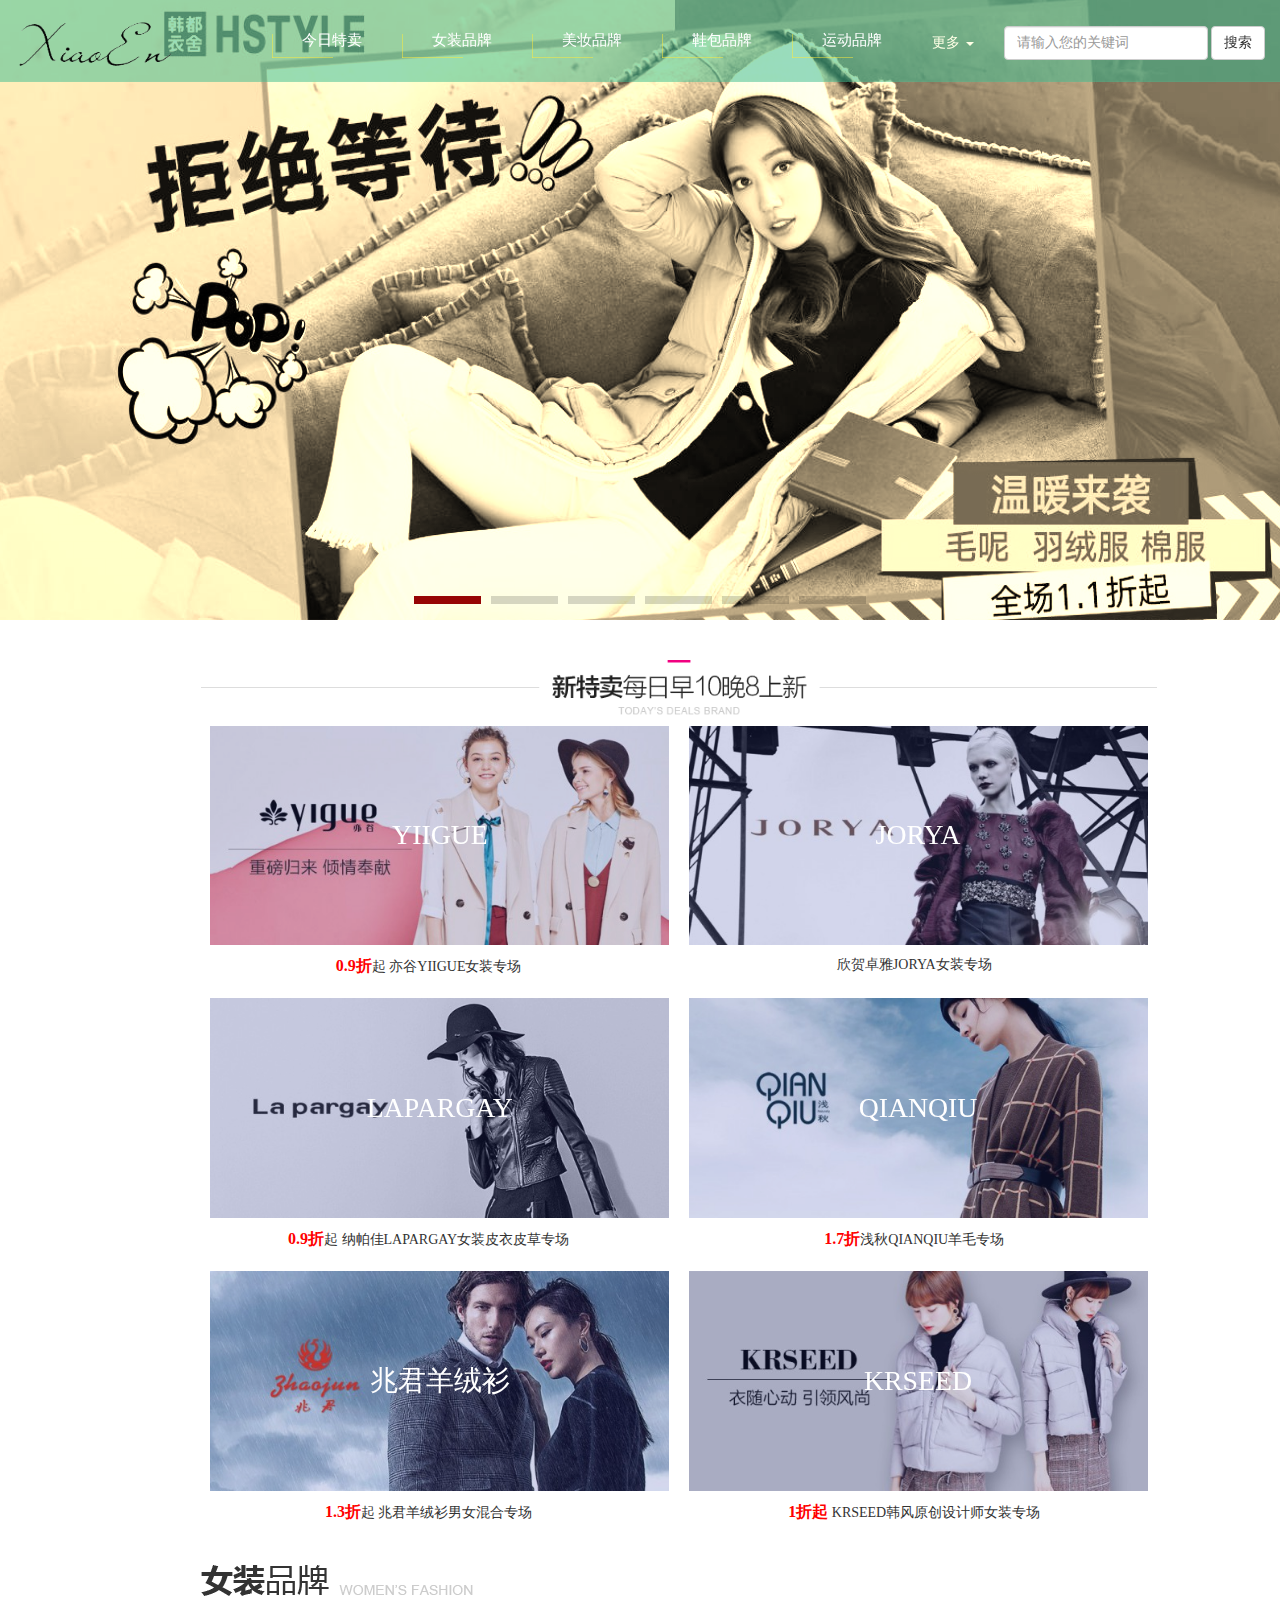
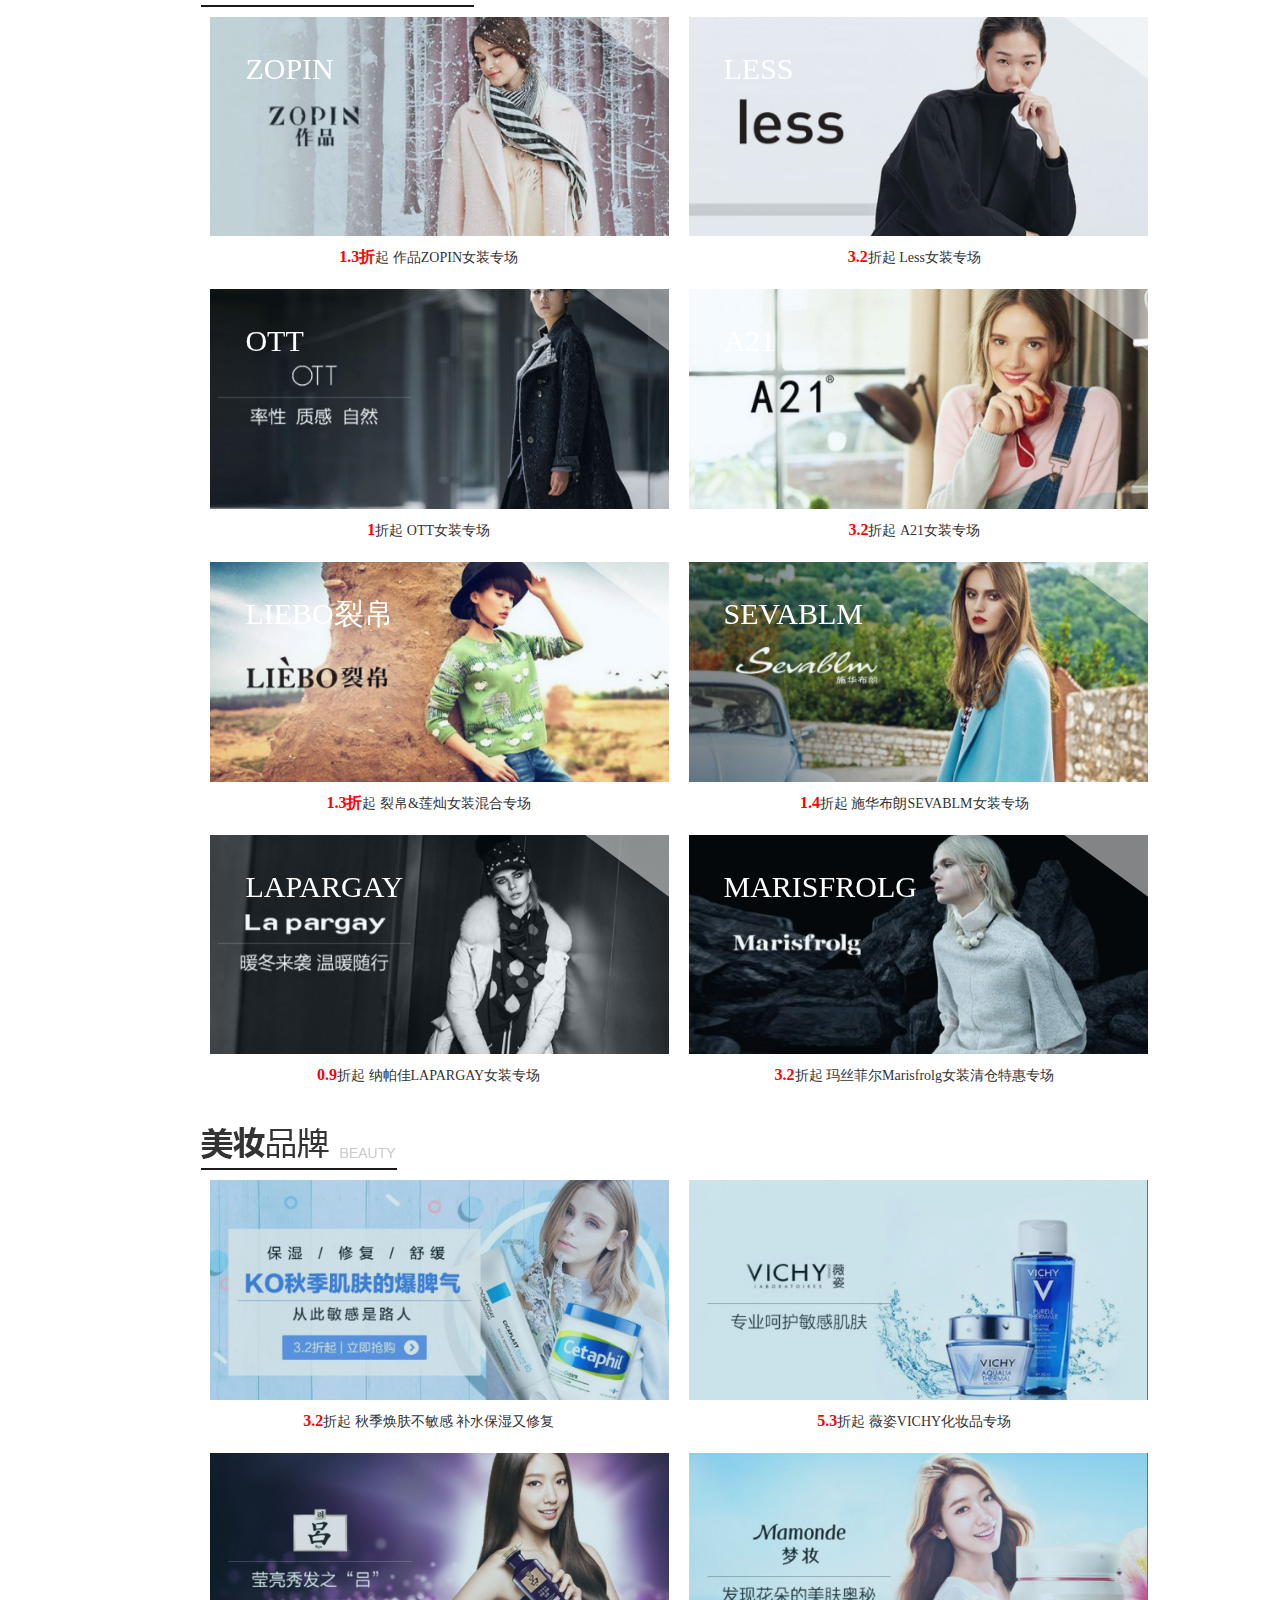
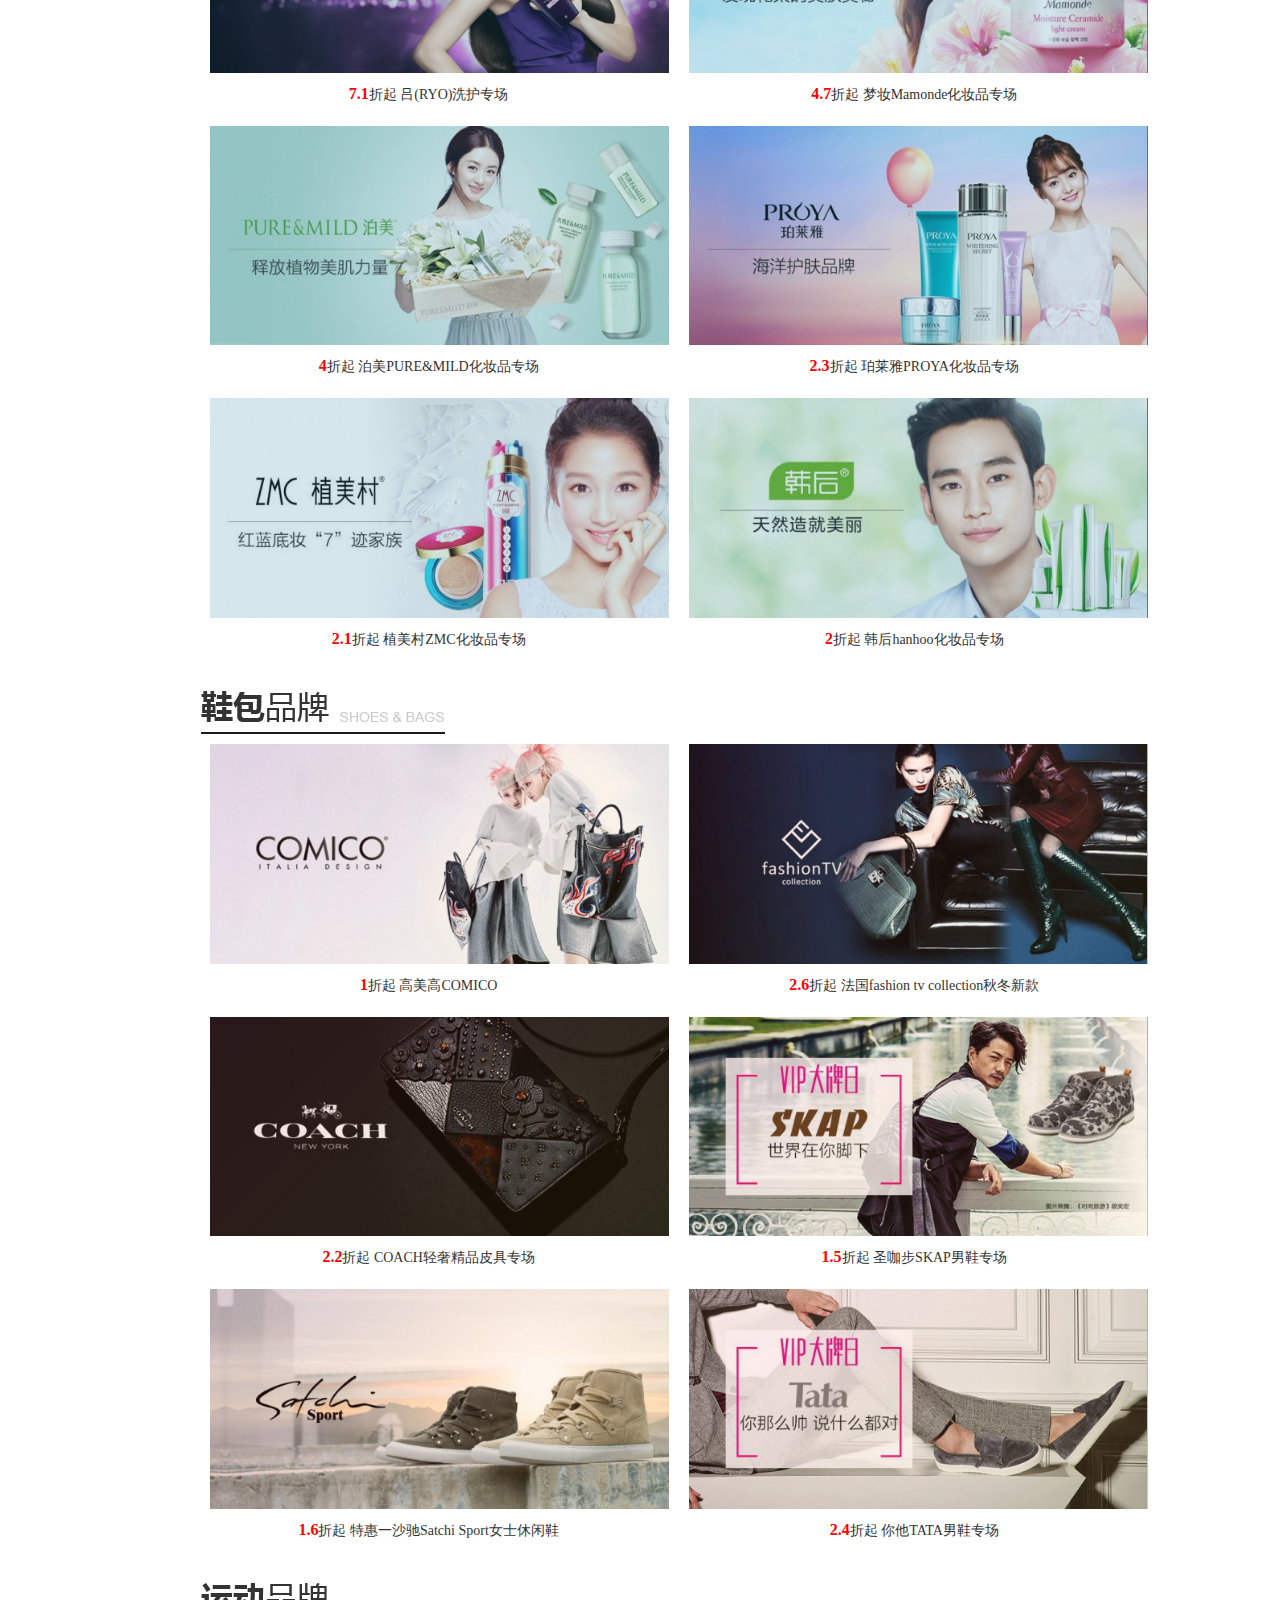
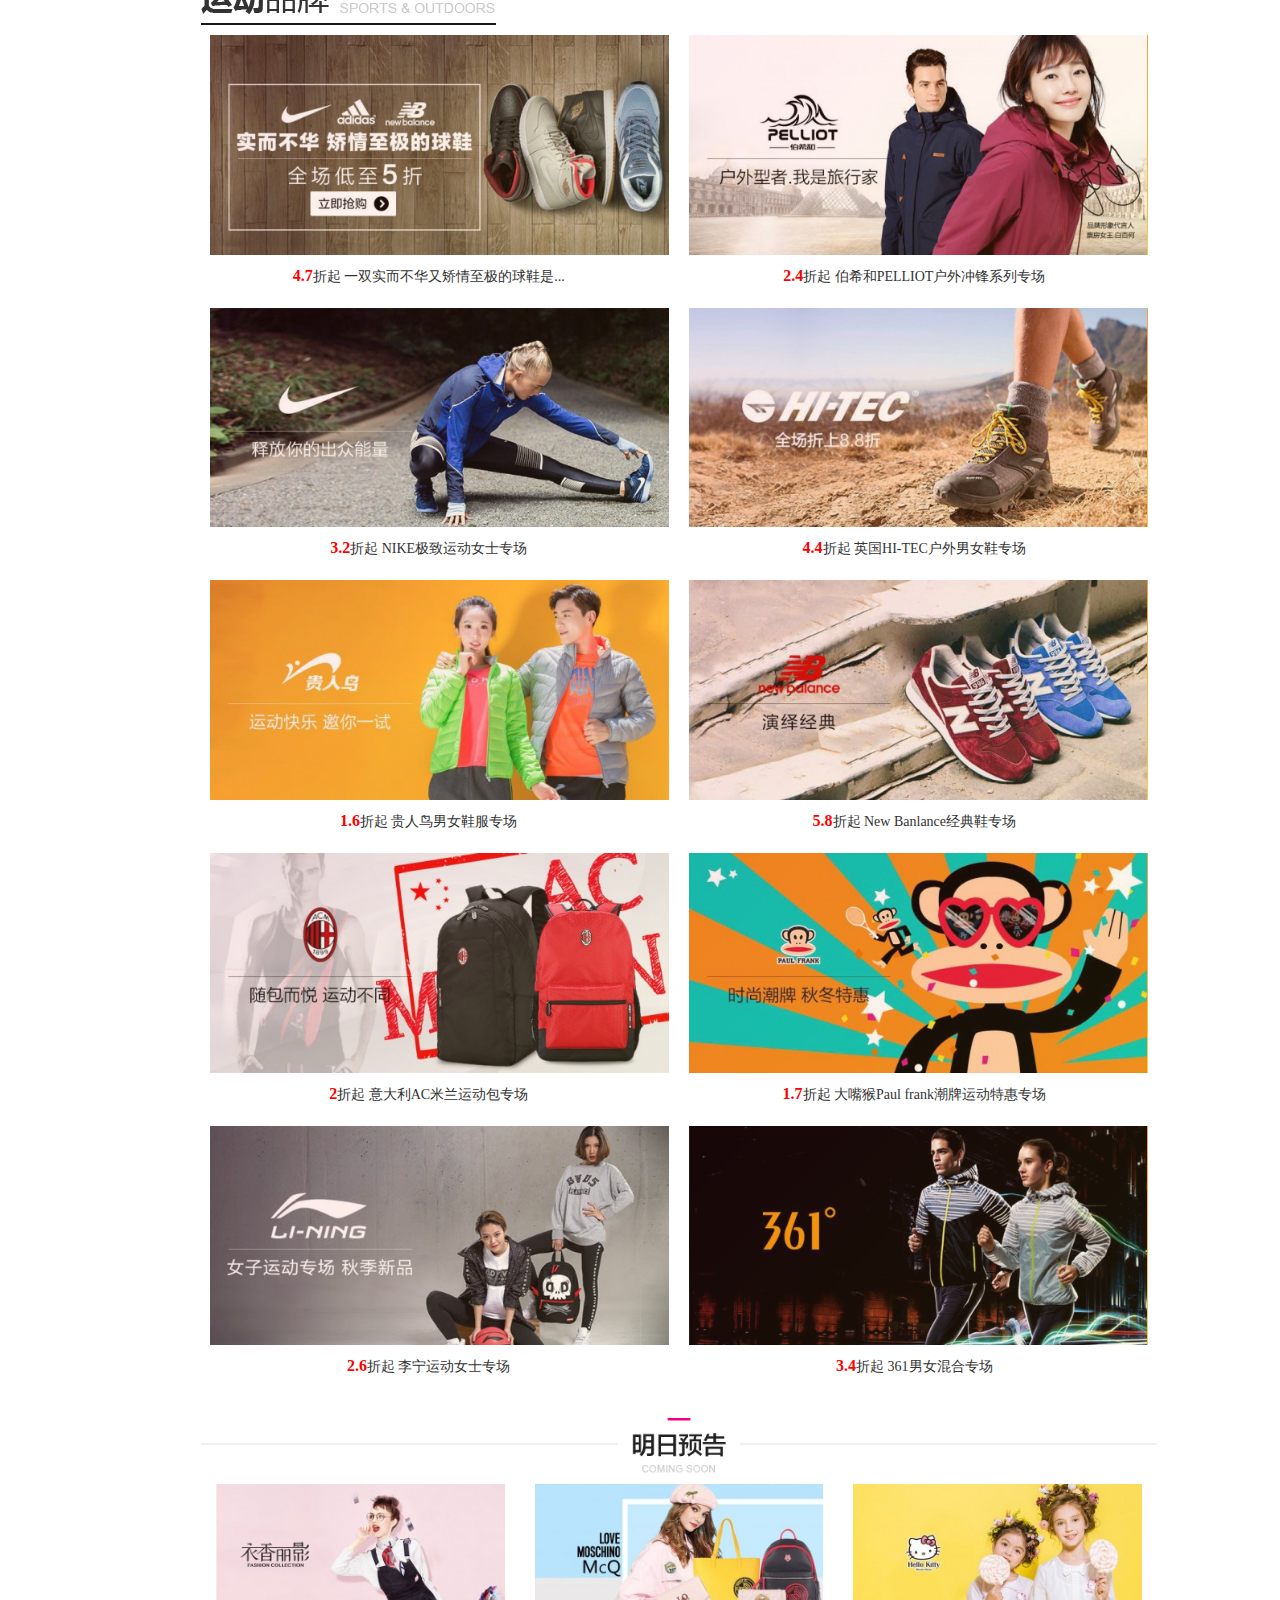
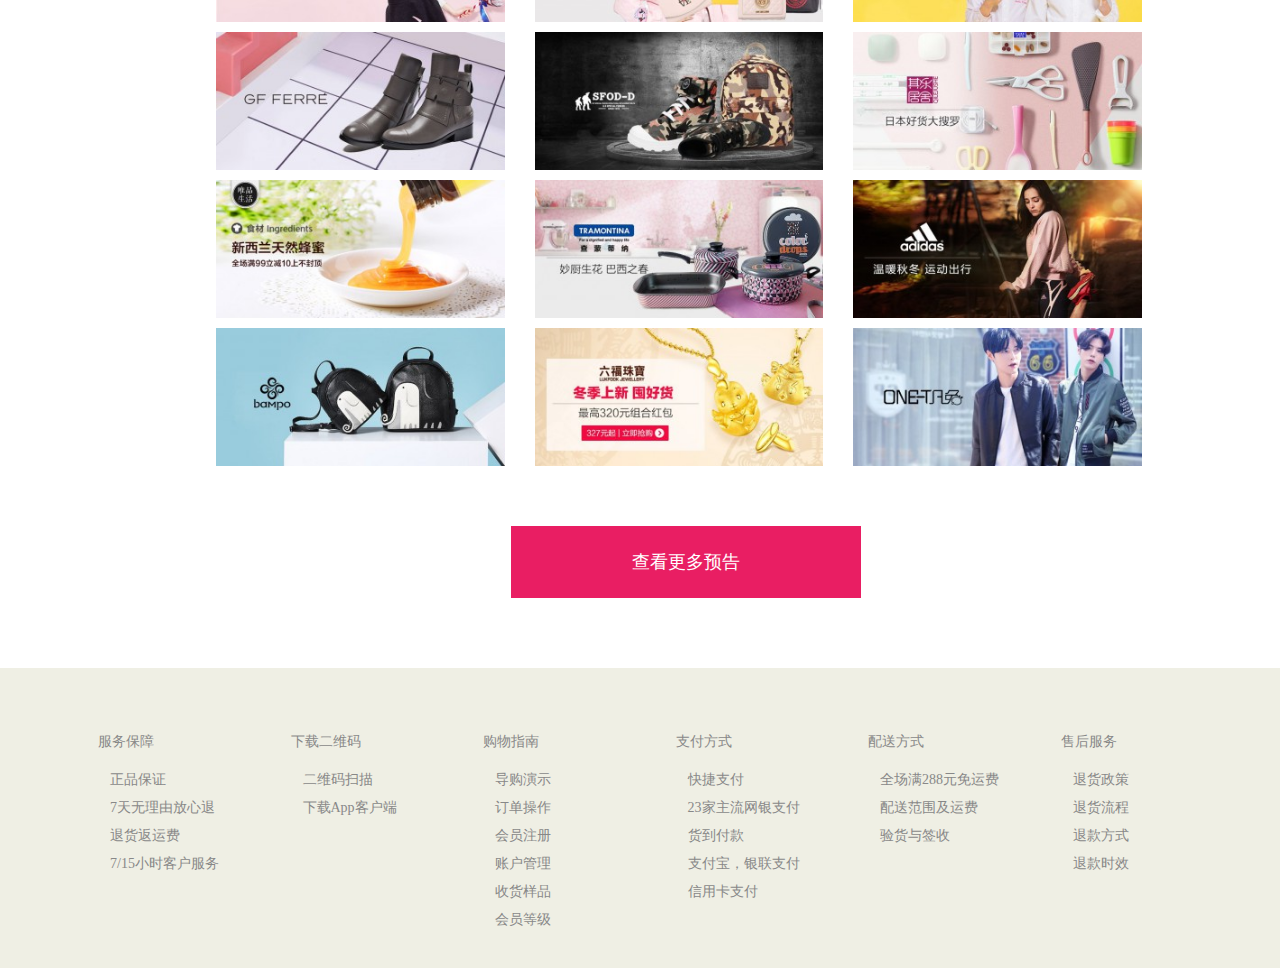
==== commit 6ab1808e: "Update index.html" ====
--- a/test/Sean-brand-shop/index.html
+++ b/test/Sean-brand-shop/index.html
@@ -28,7 +28,7 @@
         <span class="icon-bar"></span>
       </button>
       <a class="navbar-brand" href="#">
-          <img src="img/logo.png" alt="">
+          <img src="img/logo.PNG" alt="">
       </a>
     </div>
 
@@ -147,22 +147,22 @@
     <div class="swiper-container">
         <div class="swiper-wrapper">
             <div class="swiper-slide">
-                <a href="#"><img src="img/img01.png"></a>
+                <a href="#"><img src="img/img01.PNG"></a>
             </div>
             <div class="swiper-slide">
-                <a href="#"><img src="img/img09.png"></a>
+                <a href="#"><img src="img/img09.PNG"></a>
             </div> 
             <div class="swiper-slide">
-                <a href="#"><img src="img/img11.png"></a>
+                <a href="#"><img src="img/img11.PNG"></a>
             </div>
              <div class="swiper-slide">
-                <a href="#"><img src="img/img06.png"></a>
+                <a href="#"><img src="img/img06.PNG"></a>
             </div> 
             <div class="swiper-slide">
-                <a href="#"><img src="img/img07.png"></a>
+                <a href="#"><img src="img/img07.PNG"></a>
             </div> 
             <div class="swiper-slide">
-                <a href="#"><img src="img/img08.png"></a>
+                <a href="#"><img src="img/img08.PNG"></a>
             </div>
            
         </div>
@@ -1128,4 +1128,4 @@
 <script src="js/main.js"></script>
 <script src="js/index.js"></script>
 </body>
-</html>+</html>
